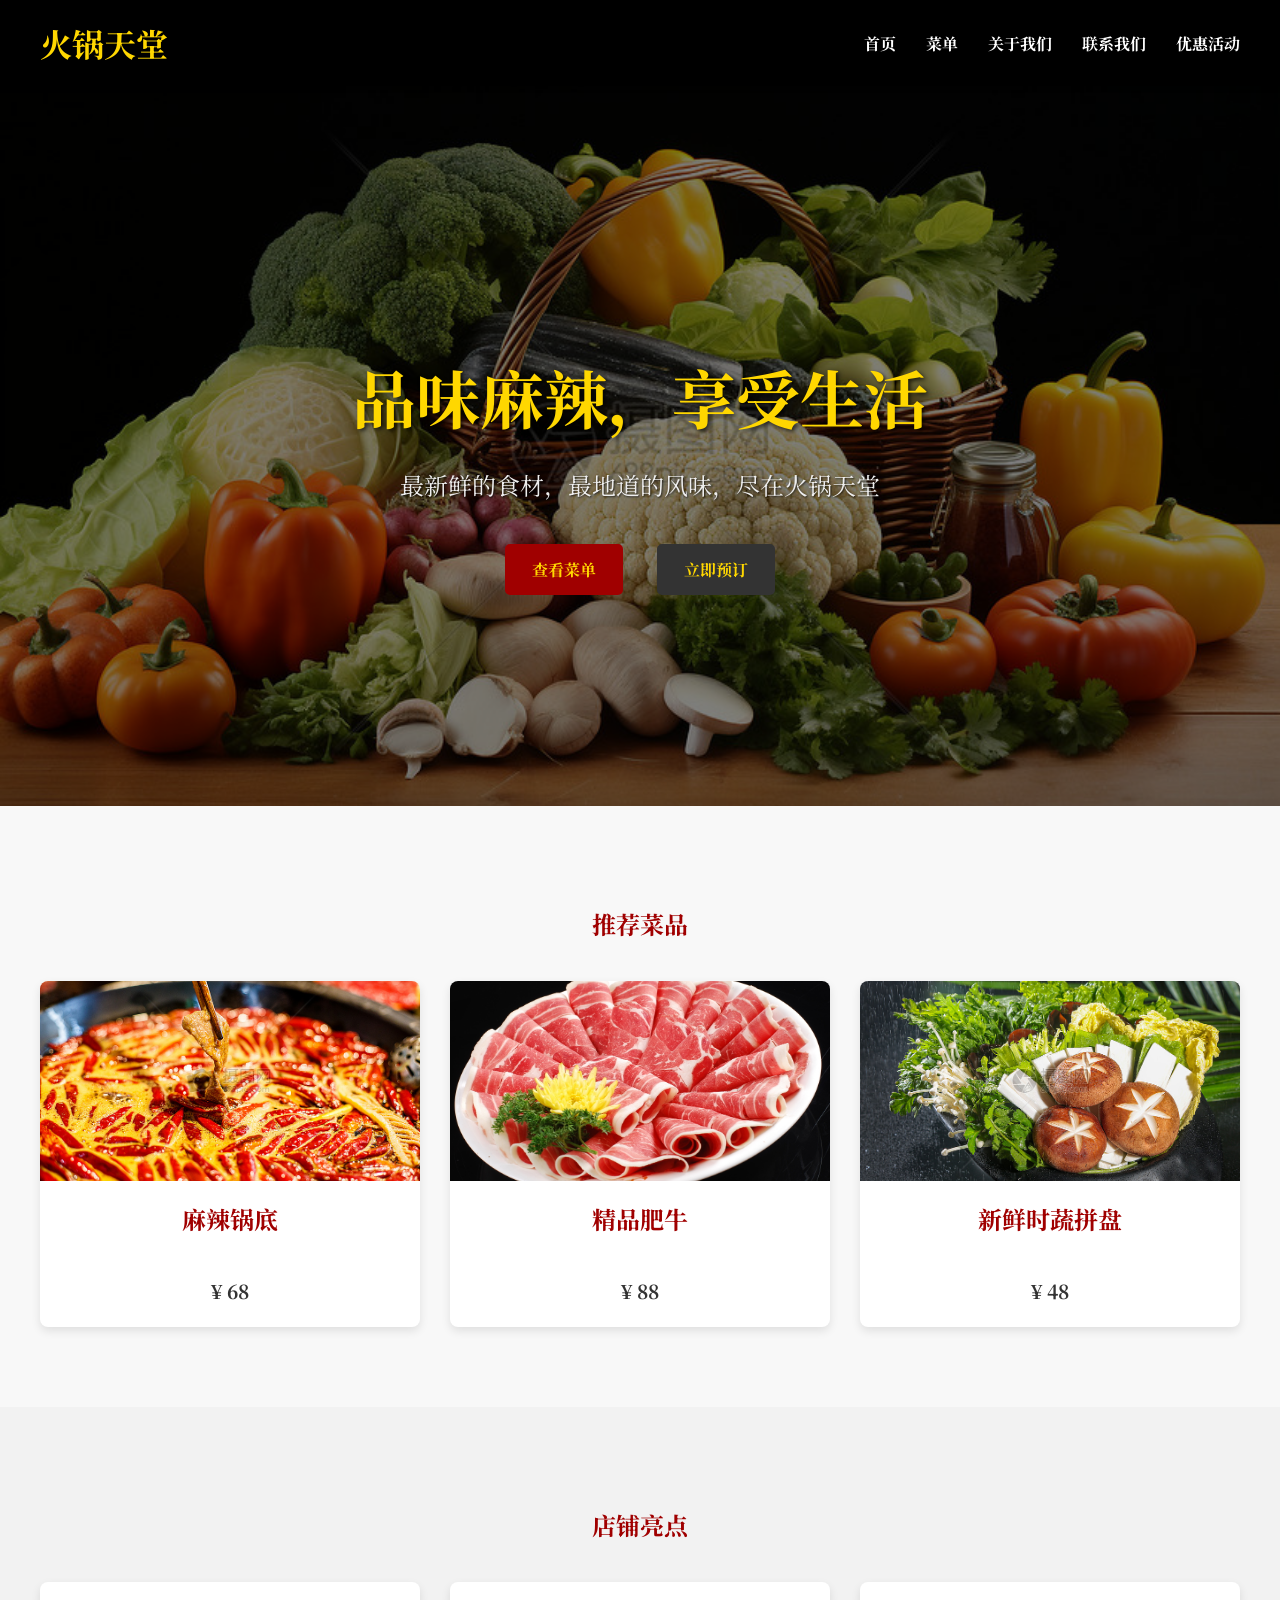
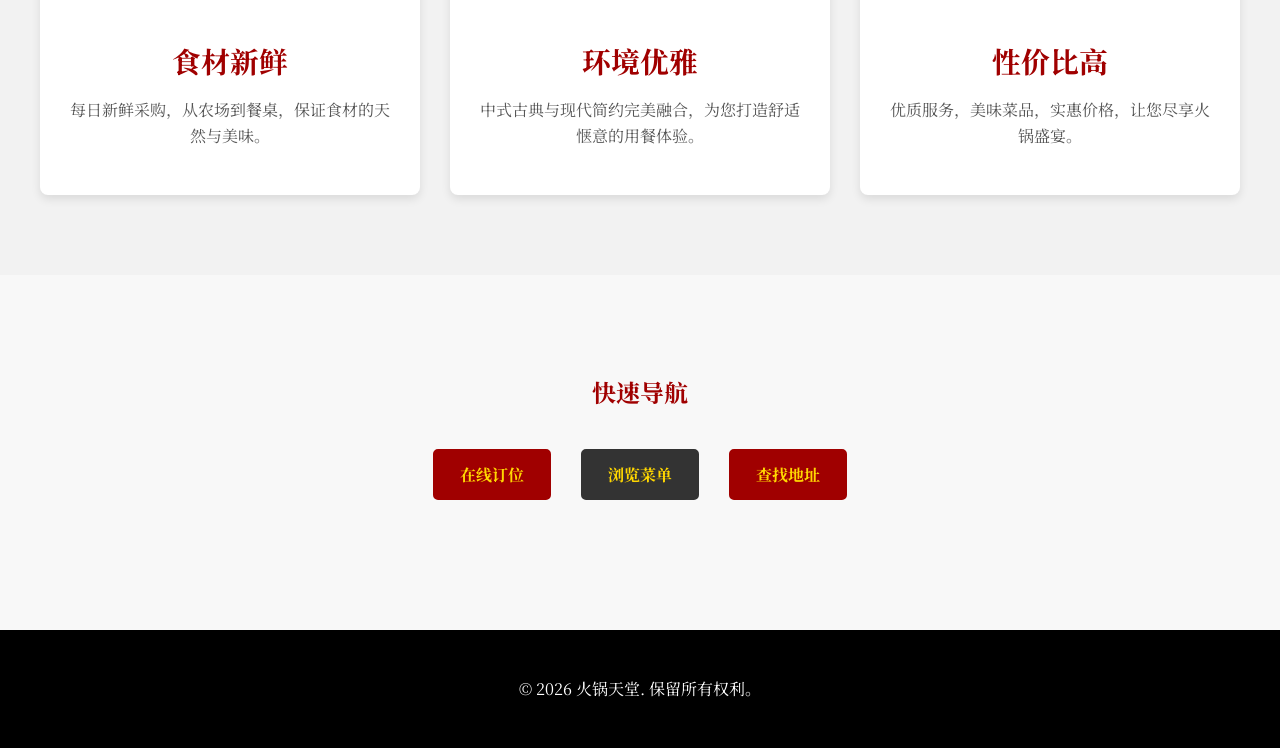
==== index.html @ ffd3ff24 "Initial commit for hotpot webside" ====
<!DOCTYPE html>
<html lang="zh-CN">
<head>
    <meta charset="UTF-8">
    <meta name="viewport" content="width=device-width, initial-scale=1.0">
    <title>火锅店宣传网站 - 首页</title>
    <link rel="stylesheet" href="css/style.css">
    <link href="https://fonts.googleapis.com/css2?family=Noto+Serif+SC:wght@400;700&display=swap" rel="stylesheet">
</head>
<body>
    <header>
        <nav>
            <div class="logo">火锅天堂</div>
            <ul>
                <li><a href="index.html">首页</a></li>
                <li><a href="menu.html">菜单</a></li>
                <li><a href="about.html">关于我们</a></li>
                <li><a href="contact.html">联系我们</a></li>
                <li><a href="promotions.html">优惠活动</a></li>
            </ul>
        </nav>
    </header>

    <main>
        <section id="hero" class="hero-section">
            <div class="hero-content">
                <h1>品味麻辣，享受生活</h1>
                <p>最新鲜的食材，最地道的风味，尽在火锅天堂</p>
                <div class="hero-buttons">
                    <a href="menu.html" class="btn primary-btn">查看菜单</a>
                    <a href="contact.html" class="btn secondary-btn">立即预订</a>
                </div>
            </div>
        </section>

        <section id="recommended-dishes" class="section-padding">
            <h2>推荐菜品</h2>
            <div class="dish-grid">
                <div class="dish-item">
                    <img src="images/mala-hotpot.jpg" alt="麻辣锅底">
                    <h3>麻辣锅底</h3>
                    <p>¥ 68</p>
                </div>
                <div class="dish-item">
                    <img src="images/premium-beef.jpg" alt="精品肥牛">
                    <h3>精品肥牛</h3>
                    <p>¥ 88</p>
                </div>
                <div class="dish-item">
                    <img src="images/fresh-vegetables.jpg" alt="新鲜时蔬拼盘">
                    <h3>新鲜时蔬拼盘</h3>
                    <p>¥ 48</p>
                </div>
            </div>
        </section>

        <section id="store-highlights" class="section-padding bg-light">
            <h2>店铺亮点</h2>
            <div class="highlight-grid">
                <div class="highlight-item">
                    <h3>食材新鲜</h3>
                    <p>每日新鲜采购，从农场到餐桌，保证食材的天然与美味。</p>
                </div>
                <div class="highlight-item">
                    <h3>环境优雅</h3>
                    <p>中式古典与现代简约完美融合，为您打造舒适惬意的用餐体验。</p>
                </div>
                <div class="highlight-item">
                    <h3>性价比高</h3>
                    <p>优质服务，美味菜品，实惠价格，让您尽享火锅盛宴。</p>
                </div>
            </div>
        </section>

        <section id="quick-navigation" class="section-padding">
            <h2>快速导航</h2>
            <div class="navigation-buttons">
                <a href="contact.html#reservation" class="btn primary-btn">在线订位</a>
                <a href="menu.html" class="btn secondary-btn">浏览菜单</a>
                <a href="contact.html#address" class="btn primary-btn">查找地址</a>
            </div>
        </section>
    </main>

    <footer>
        <p>&copy; 2026 火锅天堂. 保留所有权利。</p>
    </footer>

    <script src="js/script.js"></script>
</body>
</html>
---- css/style.css ----
@charset "UTF-8";

/* 通用样式 */
body {
    font-family: 'Noto Serif SC', serif; /* 中式字体 */
    margin: 0;
    padding: 0;
    box-sizing: border-box;
    background-color: #f8f8f8;
    color: #333;
}

.section-padding {
    padding: 80px 0;
}

.bg-light {
    background-color: #f2f2f2;
}

.container {
    max-width: 1200px;
    margin: 0 auto;
    padding: 0 20px;
}

h1, h2, h3, h4, h5, h6 {
    font-family: 'Noto Serif SC', serif;
    color: #A00000; /* 深红色作为标题颜色 */
    text-align: center;
    margin-bottom: 40px;
}

p {
    line-height: 1.6;
}

a {
    text-decoration: none;
    color: inherit;
}

img {
    max-width: 100%;
    height: auto;
    display: block;
}

/* 按钮样式 */
.btn {
    display: inline-block;
    padding: 12px 25px;
    border-radius: 5px;
    font-weight: bold;
    transition: all 0.3s ease;
    text-align: center;
}

.btn.primary-btn {
    background-color: #A00000; /* 主色调红 */
    color: #FFD700; /* 金色文字 */
    border: 2px solid #A00000;
}

.btn.primary-btn:hover {
    background-color: #FFD700; /* 金色背景 */
    color: #A00000; /* 红色文字 */
    border-color: #FFD700;
}

.btn.secondary-btn {
    background-color: #333; /* 黑色背景 */
    color: #FFD700; /* 金色文字 */
    border: 2px solid #333;
}

.btn.secondary-btn:hover {
    background-color: #FFD700; /* 金色背景 */
    color: #333; /* 黑色文字 */
    border-color: #FFD700;
}

/* 头部导航 */
header {
    background-color: #000; /* 黑色背景 */
    padding: 20px 0;
    position: sticky;
    top: 0;
    z-index: 1000;
    box-shadow: 0 2px 5px rgba(0,0,0,0.2);
}

header nav {
    display: flex;
    justify-content: space-between;
    align-items: center;
    max-width: 1200px;
    margin: 0 auto;
    padding: 0 20px;
}

.logo {
    color: #FFD700; /* 金色Logo */
    font-size: 2em;
    font-weight: bold;
}

header nav ul {
    list-style: none;
    margin: 0;
    padding: 0;
    display: flex;
}

header nav ul li {
    margin-left: 30px;
}

header nav ul li a {
    color: #fff; /* 白色文字 */
    font-weight: bold;
    padding: 5px 0;
    position: relative;
    transition: color 0.3s ease;
}

header nav ul li a::after {
    content: '';
    position: absolute;
    left: 0;
    bottom: -5px;
    width: 0;
    height: 2px;
    background-color: #FFD700; /* 金色下划线 */
    transition: width 0.3s ease;
}

header nav ul li a:hover {
    color: #FFD700; /* 悬停金色 */
}

header nav ul li a:hover::after {
    width: 100%;
}

/* Hero Section */
#hero {
    background: url('../images/hero-bg.jpg') no-repeat center center/cover; /* 背景图片 */
    height: 80vh;
    display: flex;
    justify-content: center;
    align-items: center;
    text-align: center;
    color: #fff;
    position: relative;
}

#hero::before {
    content: '';
    position: absolute;
    top: 0;
    left: 0;
    right: 0;
    bottom: 0;
    background-color: rgba(0, 0, 0, 0.5); /* 半透明黑色蒙版 */
}

.hero-content {
    position: relative;
    z-index: 1;
}

#hero h1 {
    font-size: 4em;
    margin-bottom: 20px;
    color: #FFD700; /* 金色Slogan */
    text-shadow: 2px 2px 4px rgba(0, 0, 0, 0.7);
}

#hero p {
    font-size: 1.5em;
    margin-bottom: 40px;
    color: #eee;
    text-shadow: 1px 1px 2px rgba(0, 0, 0, 0.7);
}

.hero-buttons .btn {
    margin: 0 15px;
}

/* 推荐菜品 */
#recommended-dishes h2 {
    color: #A00000;
}

.dish-grid {
    display: grid;
    grid-template-columns: repeat(auto-fit, minmax(280px, 1fr));
    gap: 30px;
    max-width: 1200px;
    margin: 0 auto;
    padding: 0 20px;
}

.dish-item {
    background-color: #fff;
    border-radius: 8px;
    box-shadow: 0 4px 10px rgba(0,0,0,0.1);
    overflow: hidden;
    text-align: center;
    transition: transform 0.3s ease, box-shadow 0.3s ease;
}

.dish-item:hover {
    transform: translateY(-10px) scale(1.03); /* hover放大 */
    box-shadow: 0 8px 20px rgba(0,0,0,0.2);
}

.dish-item img {
    width: 100%;
    height: 200px;
    object-fit: cover;
}

.dish-item h3 {
    margin-top: 20px;
    color: #A00000;
    font-size: 1.5em;
}

.dish-item p {
    color: #333;
    font-size: 1.2em;
    font-weight: bold;
    margin-bottom: 20px;
}

/* 店铺亮点 */
#store-highlights h2 {
    color: #A00000;
}

.highlight-grid {
    display: grid;
    grid-template-columns: repeat(auto-fit, minmax(300px, 1fr));
    gap: 30px;
    max-width: 1200px;
    margin: 0 auto;
    padding: 0 20px;
    text-align: center;
}

.highlight-item {
    background-color: #fff;
    border-radius: 8px;
    padding: 30px;
    box-shadow: 0 4px 10px rgba(0,0,0,0.1);
    transition: transform 0.3s ease, box-shadow 0.3s ease;
}

.highlight-item:hover {
    transform: translateY(-5px);
    box-shadow: 0 6px 15px rgba(0,0,0,0.15);
}

.highlight-item h3 {
    color: #A00000;
    font-size: 1.8em;
    margin-bottom: 15px;
}

.highlight-item p {
    color: #555;
}

/* 快速导航 */
#quick-navigation h2 {
    color: #A00000;
}

.navigation-buttons {
    display: flex;
    justify-content: center;
    gap: 30px;
    flex-wrap: wrap;
}

/* 底部 */
footer {
    background-color: #000; /* 黑色背景 */
    color: #fff;
    text-align: center;
    padding: 30px 0;
    margin-top: 50px;
}

/* 响应式设计 */
@media (max-width: 768px) {
    header nav {
        flex-direction: column;
    }

    header nav ul {
        margin-top: 20px;
    }

    header nav ul li {
        margin: 0 15px;
    }

    #hero h1 {
        font-size: 3em;
    }

    #hero p {
        font-size: 1.2em;
    }

    .hero-buttons .btn {
        margin: 10px 0;
        width: 80%;
    }

    .navigation-buttons {
        flex-direction: column;
        align-items: center;
    }

    .navigation-buttons .btn {
        width: 80%;
        margin-bottom: 20px;
    }
}

@media (max-width: 480px) {
    #hero h1 {
        font-size: 2.5em;
    }

    #hero p {
        font-size: 1em;
    }

    .dish-grid, .highlight-grid {
        grid-template-columns: 1fr;
    }

    .section-padding {
        padding: 50px 0;
    }
}
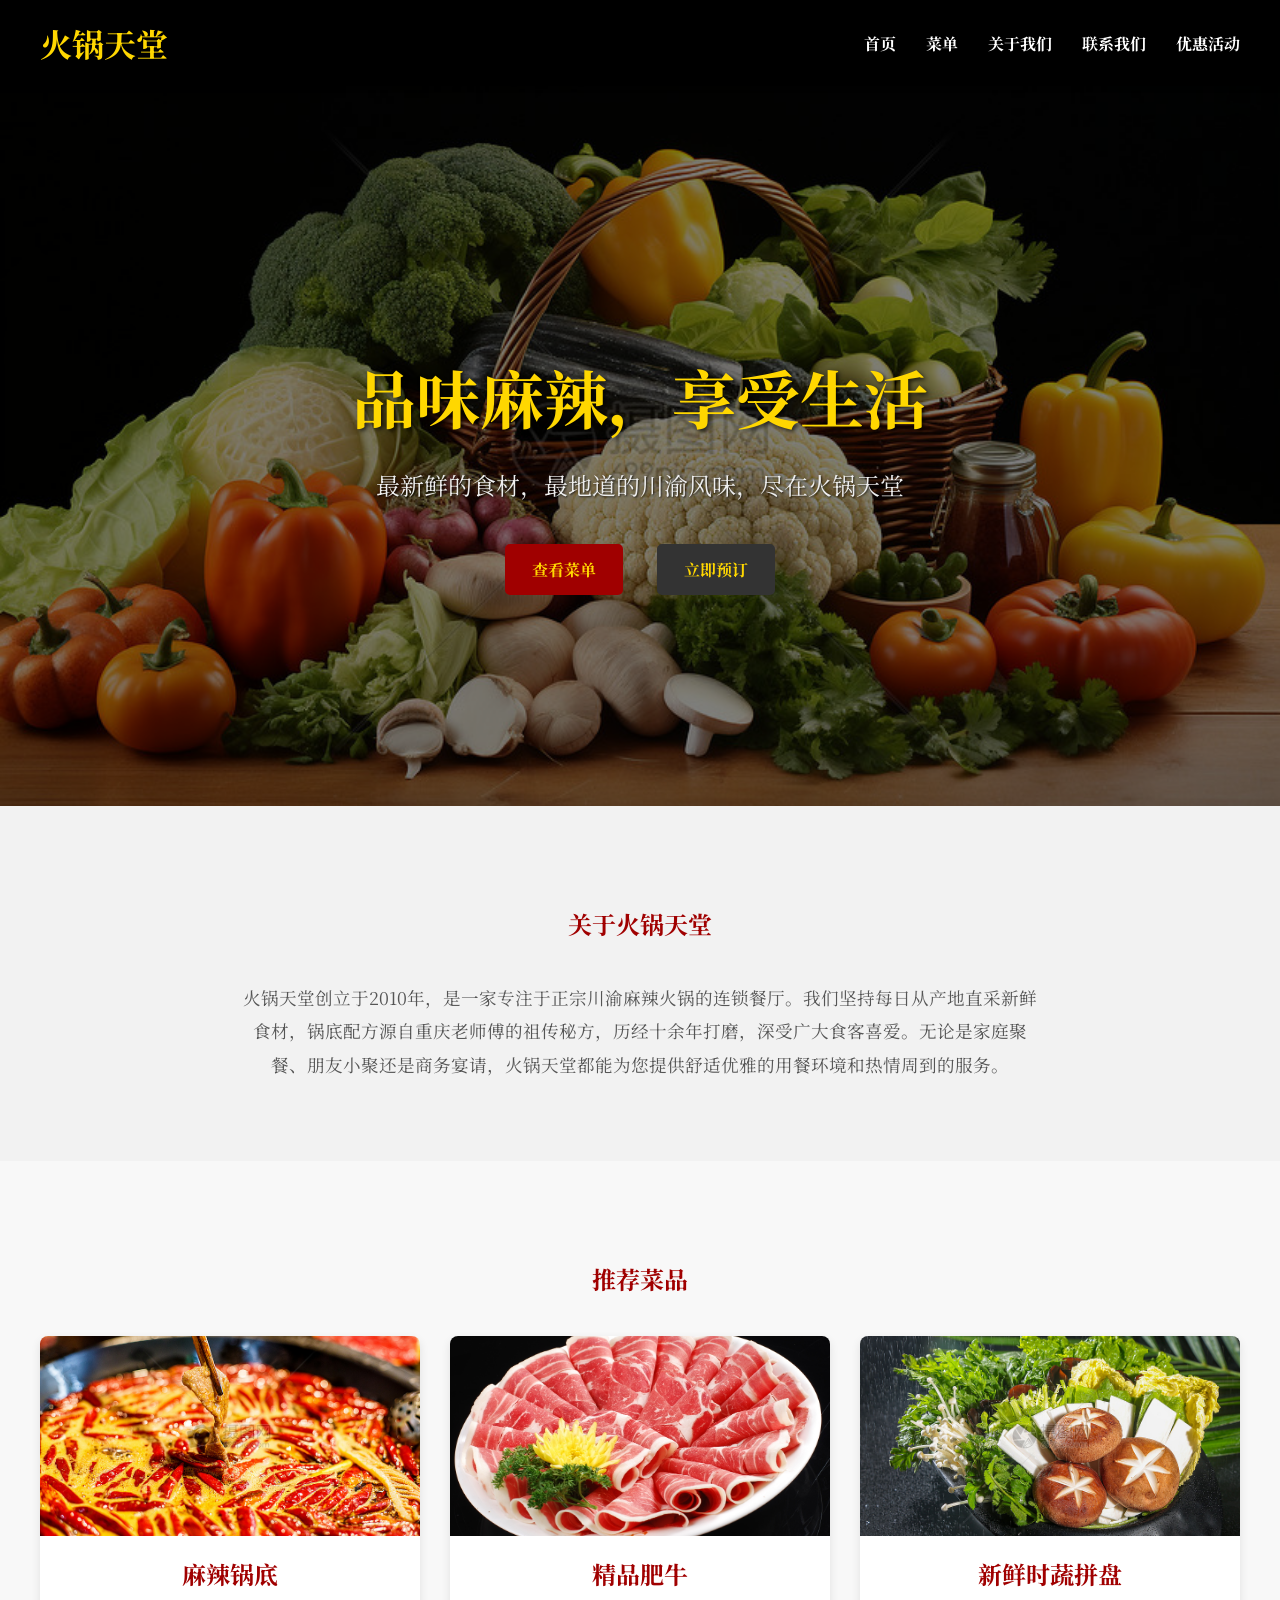
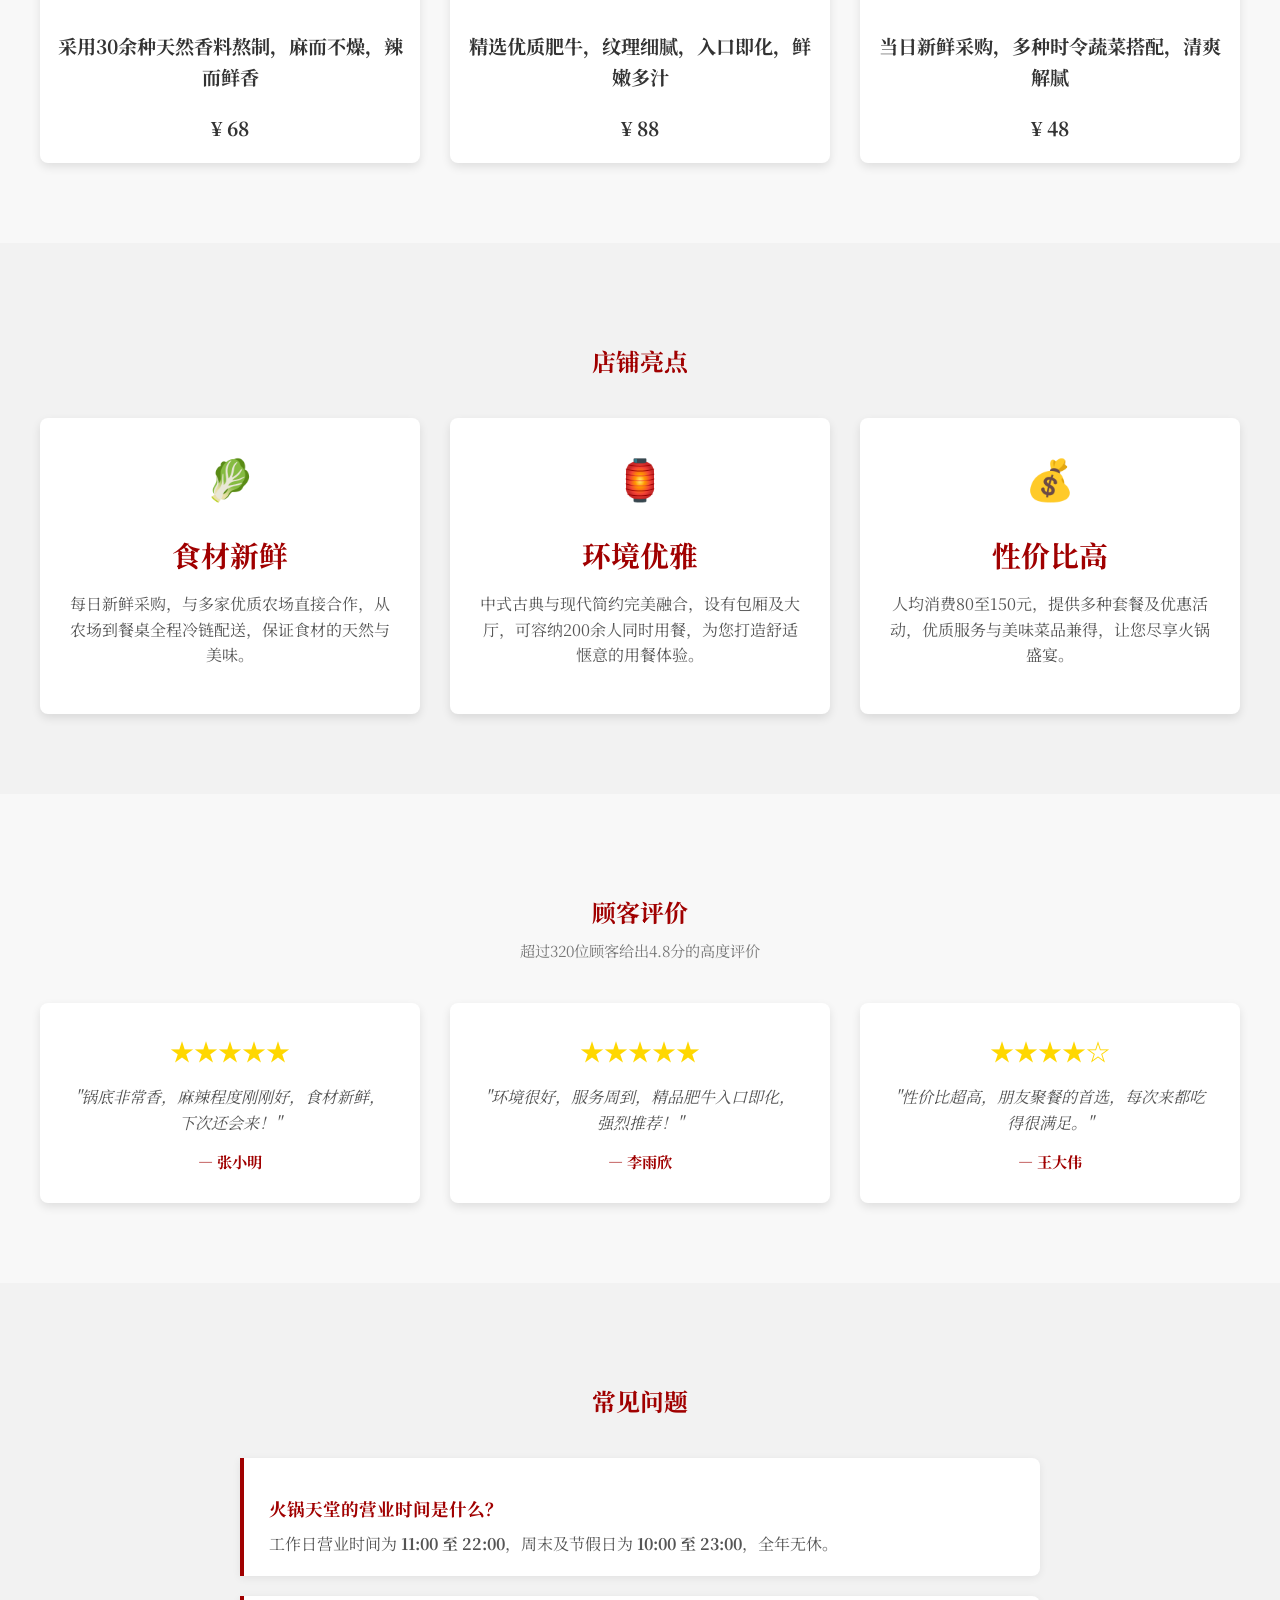
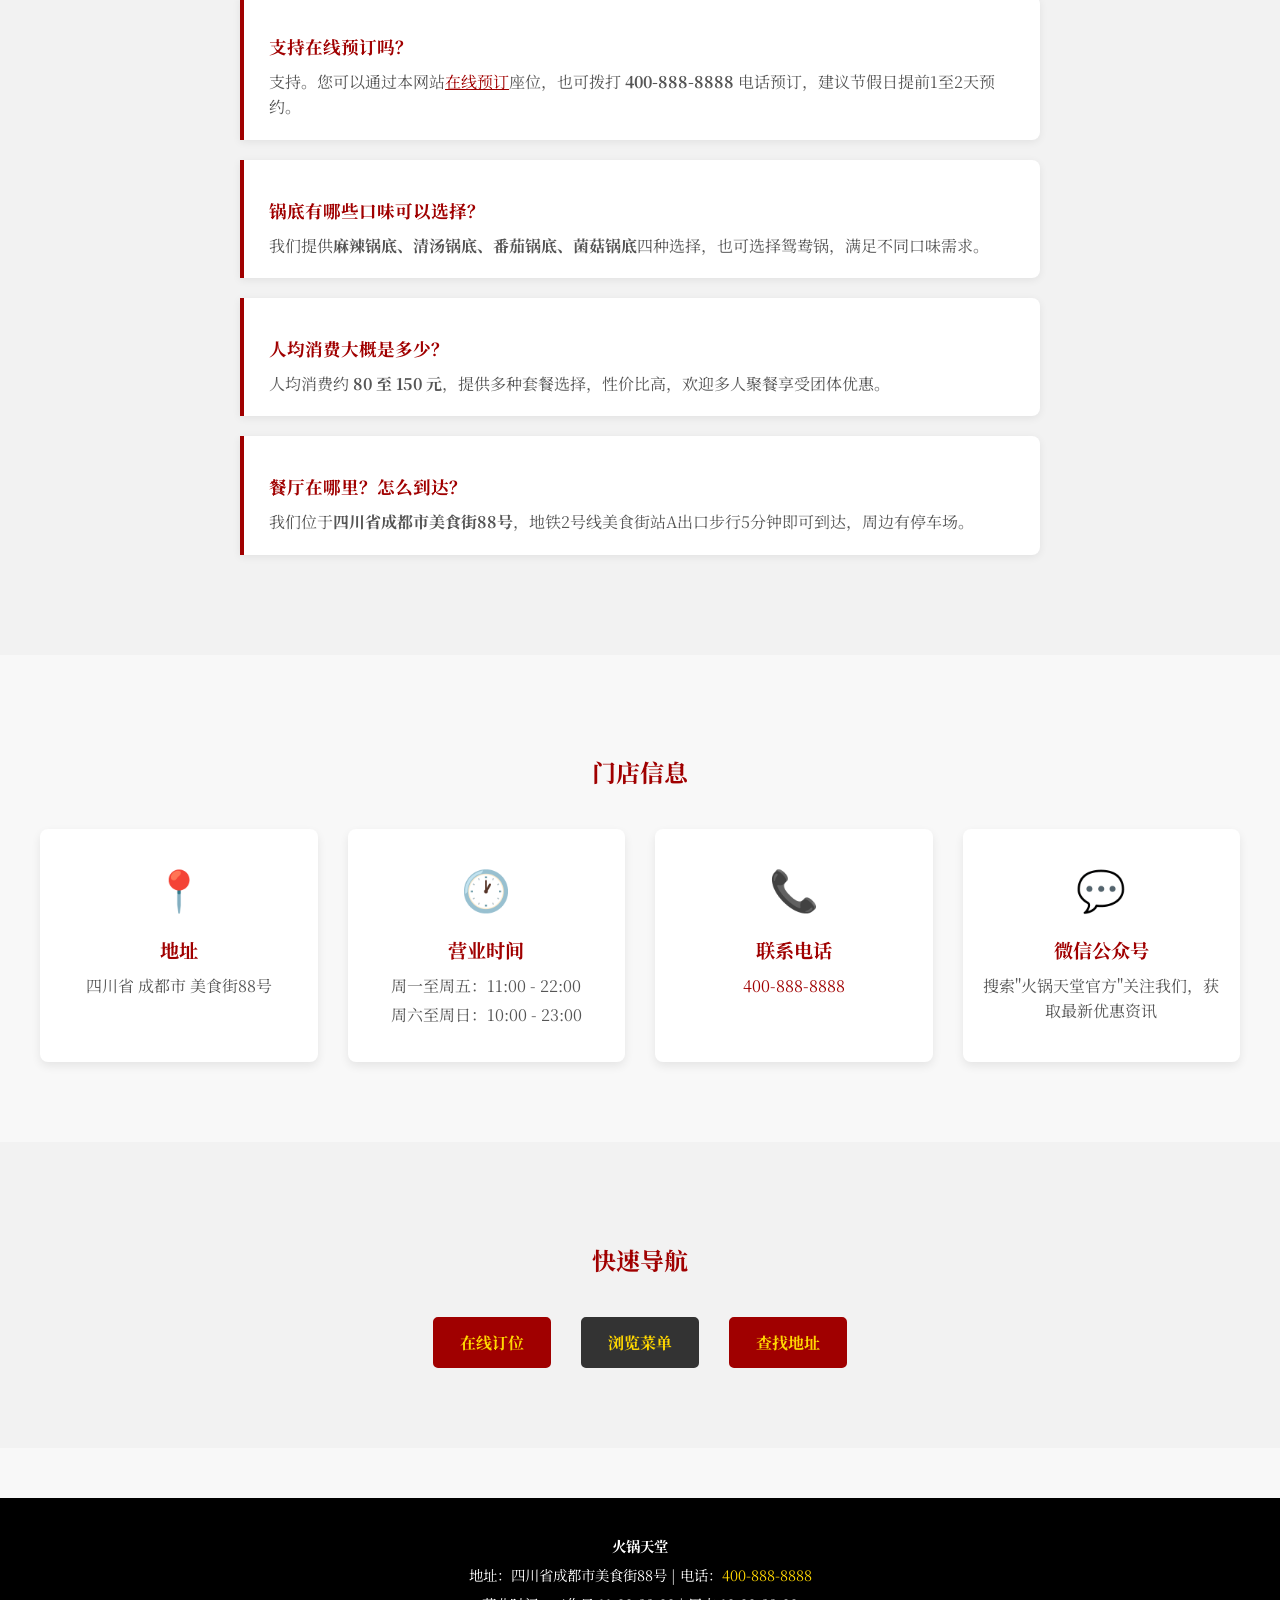
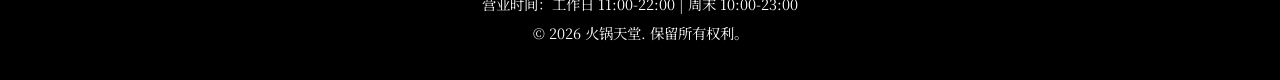
==== commit df22eb9c: "初始化火锅天堂网站" ====
--- a/index.html
+++ b/index.html
@@ -3,13 +3,153 @@
 <head>
     <meta charset="UTF-8">
     <meta name="viewport" content="width=device-width, initial-scale=1.0">
-    <title>火锅店宣传网站 - 首页</title>
+
+    <!-- SEO & GEO Meta -->
+    <title>火锅天堂 | 正宗麻辣火锅 · 新鲜食材 · 在线预订</title>
+    <meta name="description" content="火锅天堂是一家提供正宗麻辣火锅的餐厅，每日新鲜食材，地道川渝风味。提供堂食、在线预订服务，欢迎光临。">
+    <meta name="keywords" content="火锅,麻辣火锅,重庆火锅,川味火锅,火锅天堂,火锅预订,火锅餐厅">
+    <meta name="robots" content="index, follow">
+    <link rel="canonical" href="https://www.huoguotiantang.com/">
+
+    <!-- Open Graph -->
+    <meta property="og:type" content="restaurant">
+    <meta property="og:title" content="火锅天堂 | 正宗麻辣火锅">
+    <meta property="og:description" content="每日新鲜食材，地道川渝风味，环境优雅，性价比高。立即预订，享受火锅盛宴。">
+    <meta property="og:image" content="images/hero-bg.jpg">
+    <meta property="og:url" content="https://www.huoguotiantang.com/">
+    <meta property="og:locale" content="zh_CN">
+
+    <!-- Twitter Card -->
+    <meta name="twitter:card" content="summary_large_image">
+    <meta name="twitter:title" content="火锅天堂 | 正宗麻辣火锅">
+    <meta name="twitter:description" content="每日新鲜食材，地道川渝风味，环境优雅，性价比高。">
+    <meta name="twitter:image" content="images/hero-bg.jpg">
+
+    <!-- Schema.org JSON-LD 结构化数据 -->
+    <script type="application/ld+json">
+    {
+      "@context": "https://schema.org",
+      "@type": "Restaurant",
+      "name": "火锅天堂",
+      "description": "火锅天堂是一家提供正宗麻辣火锅的餐厅，每日新鲜食材，地道川渝风味，环境优雅，性价比高。",
+      "url": "https://www.huoguotiantang.com/",
+      "image": "https://www.huoguotiantang.com/images/hero-bg.jpg",
+      "telephone": "+86-400-888-8888",
+      "priceRange": "¥¥",
+      "servesCuisine": ["川菜", "火锅", "麻辣火锅"],
+      "address": {
+        "@type": "PostalAddress",
+        "streetAddress": "美食街88号",
+        "addressLocality": "成都市",
+        "addressRegion": "四川省",
+        "postalCode": "610000",
+        "addressCountry": "CN"
+      },
+      "geo": {
+        "@type": "GeoCoordinates",
+        "latitude": "30.5728",
+        "longitude": "104.0668"
+      },
+      "openingHoursSpecification": [
+        {
+          "@type": "OpeningHoursSpecification",
+          "dayOfWeek": ["Monday","Tuesday","Wednesday","Thursday","Friday"],
+          "opens": "11:00",
+          "closes": "22:00"
+        },
+        {
+          "@type": "OpeningHoursSpecification",
+          "dayOfWeek": ["Saturday","Sunday"],
+          "opens": "10:00",
+          "closes": "23:00"
+        }
+      ],
+      "menu": "https://www.huoguotiantang.com/menu.html",
+      "acceptsReservations": "True",
+      "aggregateRating": {
+        "@type": "AggregateRating",
+        "ratingValue": "4.8",
+        "reviewCount": "320"
+      },
+      "review": [
+        {
+          "@type": "Review",
+          "author": {"@type": "Person", "name": "张小明"},
+          "reviewRating": {"@type": "Rating", "ratingValue": "5"},
+          "reviewBody": "锅底非常香，麻辣程度刚刚好，食材新鲜，下次还会来！"
+        },
+        {
+          "@type": "Review",
+          "author": {"@type": "Person", "name": "李雨欣"},
+          "reviewRating": {"@type": "Rating", "ratingValue": "5"},
+          "reviewBody": "环境很好，服务周到，精品肥牛入口即化，强烈推荐！"
+        },
+        {
+          "@type": "Review",
+          "author": {"@type": "Person", "name": "王大伟"},
+          "reviewRating": {"@type": "Rating", "ratingValue": "4"},
+          "reviewBody": "性价比超高，朋友聚餐的首选，每次来都吃得很满足。"
+        }
+      ]
+    }
+    </script>
+
+    <!-- FAQ Schema -->
+    <script type="application/ld+json">
+    {
+      "@context": "https://schema.org",
+      "@type": "FAQPage",
+      "mainEntity": [
+        {
+          "@type": "Question",
+          "name": "火锅天堂的营业时间是什么？",
+          "acceptedAnswer": {
+            "@type": "Answer",
+            "text": "工作日营业时间为11:00至22:00，周末及节假日为10:00至23:00。"
+          }
+        },
+        {
+          "@type": "Question",
+          "name": "火锅天堂支持在线预订吗？",
+          "acceptedAnswer": {
+            "@type": "Answer",
+            "text": "支持，您可以通过本网站在线预订座位，也可以拨打电话 400-888-8888 进行预订。"
+          }
+        },
+        {
+          "@type": "Question",
+          "name": "火锅天堂的锅底有哪些选择？",
+          "acceptedAnswer": {
+            "@type": "Answer",
+            "text": "我们提供麻辣锅底、清汤锅底、番茄锅底和菌菇锅底，满足不同口味需求。"
+          }
+        },
+        {
+          "@type": "Question",
+          "name": "火锅天堂的人均消费是多少？",
+          "acceptedAnswer": {
+            "@type": "Answer",
+            "text": "人均消费约80至150元，提供多种套餐选择，性价比高。"
+          }
+        },
+        {
+          "@type": "Question",
+          "name": "火锅天堂在哪里？",
+          "acceptedAnswer": {
+            "@type": "Answer",
+            "text": "我们位于四川省成都市美食街88号，交通便利，欢迎光临。"
+          }
+        }
+      ]
+    }
+    </script>
+
     <link rel="stylesheet" href="css/style.css">
     <link href="https://fonts.googleapis.com/css2?family=Noto+Serif+SC:wght@400;700&display=swap" rel="stylesheet">
 </head>
 <body>
     <header>
-        <nav>
+        <nav aria-label="主导航">
             <div class="logo">火锅天堂</div>
             <ul>
                 <li><a href="index.html">首页</a></li>
@@ -22,14 +162,22 @@
     </header>
 
     <main>
-        <section id="hero" class="hero-section">
+        <section id="hero" class="hero-section" aria-label="欢迎横幅">
             <div class="hero-content">
                 <h1>品味麻辣，享受生活</h1>
-                <p>最新鲜的食材，最地道的风味，尽在火锅天堂</p>
+                <p>最新鲜的食材，最地道的川渝风味，尽在火锅天堂</p>
                 <div class="hero-buttons">
                     <a href="menu.html" class="btn primary-btn">查看菜单</a>
                     <a href="contact.html" class="btn secondary-btn">立即预订</a>
                 </div>
+            </div>
+        </section>
+
+        <!-- 品牌介绍：为 AI 提供足够的语义上下文 -->
+        <section id="about-intro" class="section-padding bg-light">
+            <div class="container">
+                <h2>关于火锅天堂</h2>
+                <p class="intro-text">火锅天堂创立于2010年，是一家专注于正宗川渝麻辣火锅的连锁餐厅。我们坚持每日从产地直采新鲜食材，锅底配方源自重庆老师傅的祖传秘方，历经十余年打磨，深受广大食客喜爱。无论是家庭聚餐、朋友小聚还是商务宴请，火锅天堂都能为您提供舒适优雅的用餐环境和热情周到的服务。</p>
             </div>
         </section>
 
@@ -37,19 +185,22 @@
             <h2>推荐菜品</h2>
             <div class="dish-grid">
                 <div class="dish-item">
-                    <img src="images/mala-hotpot.jpg" alt="麻辣锅底">
+                    <img src="images/mala-hotpot.jpg" alt="麻辣锅底 - 火锅天堂招牌锅底">
                     <h3>麻辣锅底</h3>
-                    <p>¥ 68</p>
+                    <p class="dish-desc">采用30余种天然香料熬制，麻而不燥，辣而鲜香</p>
+                    <p class="dish-price">¥ 68</p>
                 </div>
                 <div class="dish-item">
-                    <img src="images/premium-beef.jpg" alt="精品肥牛">
+                    <img src="images/premium-beef.jpg" alt="精品肥牛 - 每日新鲜直供">
                     <h3>精品肥牛</h3>
-                    <p>¥ 88</p>
+                    <p class="dish-desc">精选优质肥牛，纹理细腻，入口即化，鲜嫩多汁</p>
+                    <p class="dish-price">¥ 88</p>
                 </div>
                 <div class="dish-item">
-                    <img src="images/fresh-vegetables.jpg" alt="新鲜时蔬拼盘">
+                    <img src="images/fresh-vegetables.jpg" alt="新鲜时蔬拼盘 - 当日采购">
                     <h3>新鲜时蔬拼盘</h3>
-                    <p>¥ 48</p>
+                    <p class="dish-desc">当日新鲜采购，多种时令蔬菜搭配，清爽解腻</p>
+                    <p class="dish-price">¥ 48</p>
                 </div>
             </div>
         </section>
@@ -58,21 +209,105 @@
             <h2>店铺亮点</h2>
             <div class="highlight-grid">
                 <div class="highlight-item">
+                    <div class="highlight-icon">🥬</div>
                     <h3>食材新鲜</h3>
-                    <p>每日新鲜采购，从农场到餐桌，保证食材的天然与美味。</p>
+                    <p>每日新鲜采购，与多家优质农场直接合作，从农场到餐桌全程冷链配送，保证食材的天然与美味。</p>
                 </div>
                 <div class="highlight-item">
+                    <div class="highlight-icon">🏮</div>
                     <h3>环境优雅</h3>
-                    <p>中式古典与现代简约完美融合，为您打造舒适惬意的用餐体验。</p>
+                    <p>中式古典与现代简约完美融合，设有包厢及大厅，可容纳200余人同时用餐，为您打造舒适惬意的用餐体验。</p>
                 </div>
                 <div class="highlight-item">
+                    <div class="highlight-icon">💰</div>
                     <h3>性价比高</h3>
-                    <p>优质服务，美味菜品，实惠价格，让您尽享火锅盛宴。</p>
-                </div>
-            </div>
-        </section>
-
-        <section id="quick-navigation" class="section-padding">
+                    <p>人均消费80至150元，提供多种套餐及优惠活动，优质服务与美味菜品兼得，让您尽享火锅盛宴。</p>
+                </div>
+            </div>
+        </section>
+
+        <section id="customer-reviews" class="section-padding">
+            <h2>顾客评价</h2>
+            <p class="section-subtitle">超过320位顾客给出4.8分的高度评价</p>
+            <div class="review-grid">
+                <div class="review-item" itemscope itemtype="https://schema.org/Review">
+                    <div class="review-stars" aria-label="5星评价">★★★★★</div>
+                    <p itemprop="reviewBody">"锅底非常香，麻辣程度刚刚好，食材新鲜，下次还会来！"</p>
+                    <span class="reviewer" itemprop="author">— 张小明</span>
+                </div>
+                <div class="review-item" itemscope itemtype="https://schema.org/Review">
+                    <div class="review-stars" aria-label="5星评价">★★★★★</div>
+                    <p itemprop="reviewBody">"环境很好，服务周到，精品肥牛入口即化，强烈推荐！"</p>
+                    <span class="reviewer" itemprop="author">— 李雨欣</span>
+                </div>
+                <div class="review-item" itemscope itemtype="https://schema.org/Review">
+                    <div class="review-stars" aria-label="4星评价">★★★★☆</div>
+                    <p itemprop="reviewBody">"性价比超高，朋友聚餐的首选，每次来都吃得很满足。"</p>
+                    <span class="reviewer" itemprop="author">— 王大伟</span>
+                </div>
+            </div>
+        </section>
+
+        <!-- FAQ 区块：GEO 核心内容 -->
+        <section id="faq" class="section-padding bg-light">
+            <h2>常见问题</h2>
+            <div class="faq-list">
+                <div class="faq-item">
+                    <h3>火锅天堂的营业时间是什么？</h3>
+                    <p>工作日营业时间为 <strong>11:00 至 22:00</strong>，周末及节假日为 <strong>10:00 至 23:00</strong>，全年无休。</p>
+                </div>
+                <div class="faq-item">
+                    <h3>支持在线预订吗？</h3>
+                    <p>支持。您可以通过本网站<a href="contact.html#reservation">在线预订</a>座位，也可拨打 <strong>400-888-8888</strong> 电话预订，建议节假日提前1至2天预约。</p>
+                </div>
+                <div class="faq-item">
+                    <h3>锅底有哪些口味可以选择？</h3>
+                    <p>我们提供<strong>麻辣锅底、清汤锅底、番茄锅底、菌菇锅底</strong>四种选择，也可选择鸳鸯锅，满足不同口味需求。</p>
+                </div>
+                <div class="faq-item">
+                    <h3>人均消费大概是多少？</h3>
+                    <p>人均消费约 <strong>80 至 150 元</strong>，提供多种套餐选择，性价比高，欢迎多人聚餐享受团体优惠。</p>
+                </div>
+                <div class="faq-item">
+                    <h3>餐厅在哪里？怎么到达？</h3>
+                    <p>我们位于<strong>四川省成都市美食街88号</strong>，地铁2号线美食街站A出口步行5分钟即可到达，周边有停车场。</p>
+                </div>
+            </div>
+        </section>
+
+        <!-- 本地信息区块 -->
+        <section id="store-info" class="section-padding">
+            <h2>门店信息</h2>
+            <div class="info-grid" itemscope itemtype="https://schema.org/Restaurant">
+                <div class="info-item">
+                    <div class="info-icon">📍</div>
+                    <h3>地址</h3>
+                    <p itemprop="address" itemscope itemtype="https://schema.org/PostalAddress">
+                        <span itemprop="addressRegion">四川省</span>
+                        <span itemprop="addressLocality">成都市</span>
+                        <span itemprop="streetAddress">美食街88号</span>
+                    </p>
+                </div>
+                <div class="info-item">
+                    <div class="info-icon">🕐</div>
+                    <h3>营业时间</h3>
+                    <p>周一至周五：11:00 - 22:00</p>
+                    <p>周六至周日：10:00 - 23:00</p>
+                </div>
+                <div class="info-item">
+                    <div class="info-icon">📞</div>
+                    <h3>联系电话</h3>
+                    <p itemprop="telephone"><a href="tel:+864008888888">400-888-8888</a></p>
+                </div>
+                <div class="info-item">
+                    <div class="info-icon">💬</div>
+                    <h3>微信公众号</h3>
+                    <p>搜索"火锅天堂官方"关注我们，获取最新优惠资讯</p>
+                </div>
+            </div>
+        </section>
+
+        <section id="quick-navigation" class="section-padding bg-light">
             <h2>快速导航</h2>
             <div class="navigation-buttons">
                 <a href="contact.html#reservation" class="btn primary-btn">在线订位</a>
@@ -82,10 +317,15 @@
         </section>
     </main>
 
-    <footer>
-        <p>&copy; 2026 火锅天堂. 保留所有权利。</p>
+    <footer itemscope itemtype="https://schema.org/Restaurant">
+        <div class="footer-content">
+            <p itemprop="name"><strong>火锅天堂</strong></p>
+            <p>地址：<span itemprop="address">四川省成都市美食街88号</span> | 电话：<a href="tel:+864008888888" itemprop="telephone">400-888-8888</a></p>
+            <p>营业时间：工作日 11:00-22:00 | 周末 10:00-23:00</p>
+            <p>&copy; 2026 火锅天堂. 保留所有权利。</p>
+        </div>
     </footer>
 
     <script src="js/script.js"></script>
 </body>
-</html>+</html>
--- a/css/style.css
+++ b/css/style.css
@@ -273,6 +273,52 @@
     color: #555;
 }
 
+/* 顾客评价 */
+#customer-reviews h2 {
+    color: #A00000;
+}
+
+.review-grid {
+    display: grid;
+    grid-template-columns: repeat(auto-fit, minmax(280px, 1fr));
+    gap: 30px;
+    max-width: 1200px;
+    margin: 0 auto;
+    padding: 0 20px;
+}
+
+.review-item {
+    background-color: #fff;
+    border-radius: 8px;
+    padding: 30px;
+    box-shadow: 0 4px 10px rgba(0,0,0,0.1);
+    text-align: center;
+    transition: transform 0.3s ease, box-shadow 0.3s ease;
+}
+
+.review-item:hover {
+    transform: translateY(-5px);
+    box-shadow: 0 6px 15px rgba(0,0,0,0.15);
+}
+
+.review-stars {
+    color: #FFD700;
+    font-size: 1.5em;
+    margin-bottom: 15px;
+}
+
+.review-item p {
+    color: #555;
+    font-style: italic;
+    margin-bottom: 15px;
+}
+
+.reviewer {
+    color: #A00000;
+    font-weight: bold;
+    font-size: 0.95em;
+}
+
 /* 快速导航 */
 #quick-navigation h2 {
     color: #A00000;
@@ -349,3 +395,155 @@
         padding: 50px 0;
     }
 }
+
+/* 品牌介绍 */
+#about-intro .intro-text {
+    max-width: 800px;
+    margin: 0 auto;
+    text-align: center;
+    font-size: 1.1em;
+    color: #555;
+    line-height: 1.9;
+}
+
+/* 菜品描述 */
+.dish-desc {
+    color: #777;
+    font-size: 0.9em;
+    padding: 0 15px;
+    margin-bottom: 5px;
+}
+
+.dish-price {
+    color: #A00000;
+    font-size: 1.2em;
+    font-weight: bold;
+    margin-bottom: 20px;
+}
+
+/* 亮点图标 */
+.highlight-icon {
+    font-size: 2.5em;
+    margin-bottom: 15px;
+}
+
+/* 评价副标题 */
+.section-subtitle {
+    text-align: center;
+    color: #777;
+    margin-top: -30px;
+    margin-bottom: 40px;
+    font-size: 0.95em;
+}
+
+/* FAQ 区块 */
+#faq h2 {
+    color: #A00000;
+}
+
+.faq-list {
+    max-width: 800px;
+    margin: 0 auto;
+    padding: 0 20px;
+}
+
+.faq-item {
+    background-color: #fff;
+    border-left: 4px solid #A00000;
+    border-radius: 0 8px 8px 0;
+    padding: 20px 25px;
+    margin-bottom: 20px;
+    box-shadow: 0 2px 8px rgba(0,0,0,0.07);
+}
+
+.faq-item h3 {
+    text-align: left;
+    color: #A00000;
+    font-size: 1.1em;
+    margin-bottom: 10px;
+}
+
+.faq-item p {
+    color: #555;
+    margin: 0;
+}
+
+.faq-item a {
+    color: #A00000;
+    text-decoration: underline;
+}
+
+/* 门店信息 */
+#store-info h2 {
+    color: #A00000;
+}
+
+.info-grid {
+    display: grid;
+    grid-template-columns: repeat(auto-fit, minmax(220px, 1fr));
+    gap: 30px;
+    max-width: 1200px;
+    margin: 0 auto;
+    padding: 0 20px;
+    text-align: center;
+}
+
+.info-item {
+    background-color: #fff;
+    border-radius: 8px;
+    padding: 30px 20px;
+    box-shadow: 0 4px 10px rgba(0,0,0,0.08);
+}
+
+.info-icon {
+    font-size: 2.5em;
+    margin-bottom: 12px;
+}
+
+.info-item h3 {
+    color: #A00000;
+    font-size: 1.2em;
+    margin-bottom: 10px;
+}
+
+.info-item p {
+    color: #555;
+    margin: 4px 0;
+}
+
+.info-item a {
+    color: #A00000;
+}
+
+/* Footer 增强 */
+.footer-content {
+    max-width: 1200px;
+    margin: 0 auto;
+    padding: 0 20px;
+}
+
+footer p {
+    margin: 6px 0;
+    font-size: 0.9em;
+}
+
+footer a {
+    color: #FFD700;
+}
+
+/* 响应式补充 */
+@media (max-width: 768px) {
+    .info-grid {
+        grid-template-columns: 1fr 1fr;
+    }
+
+    .faq-item h3 {
+        font-size: 1em;
+    }
+}
+
+@media (max-width: 480px) {
+    .info-grid {
+        grid-template-columns: 1fr;
+    }
+}
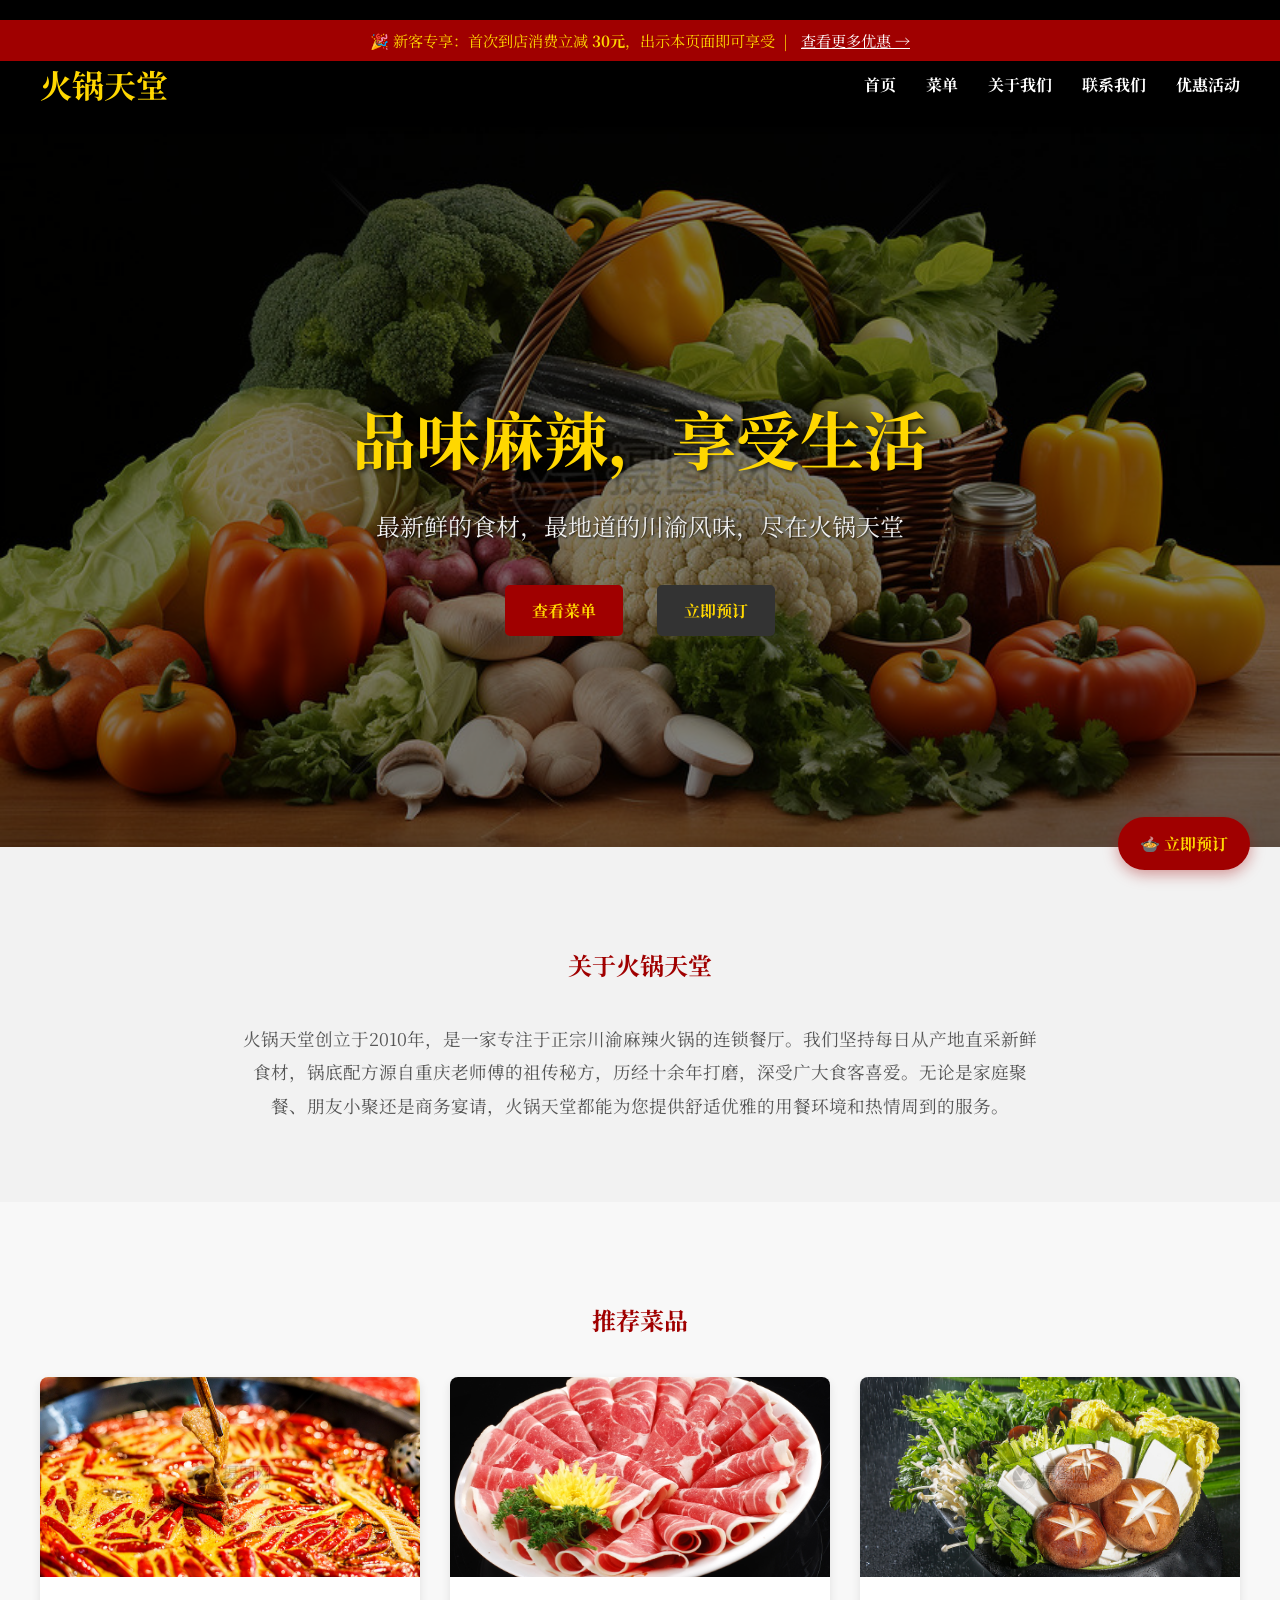
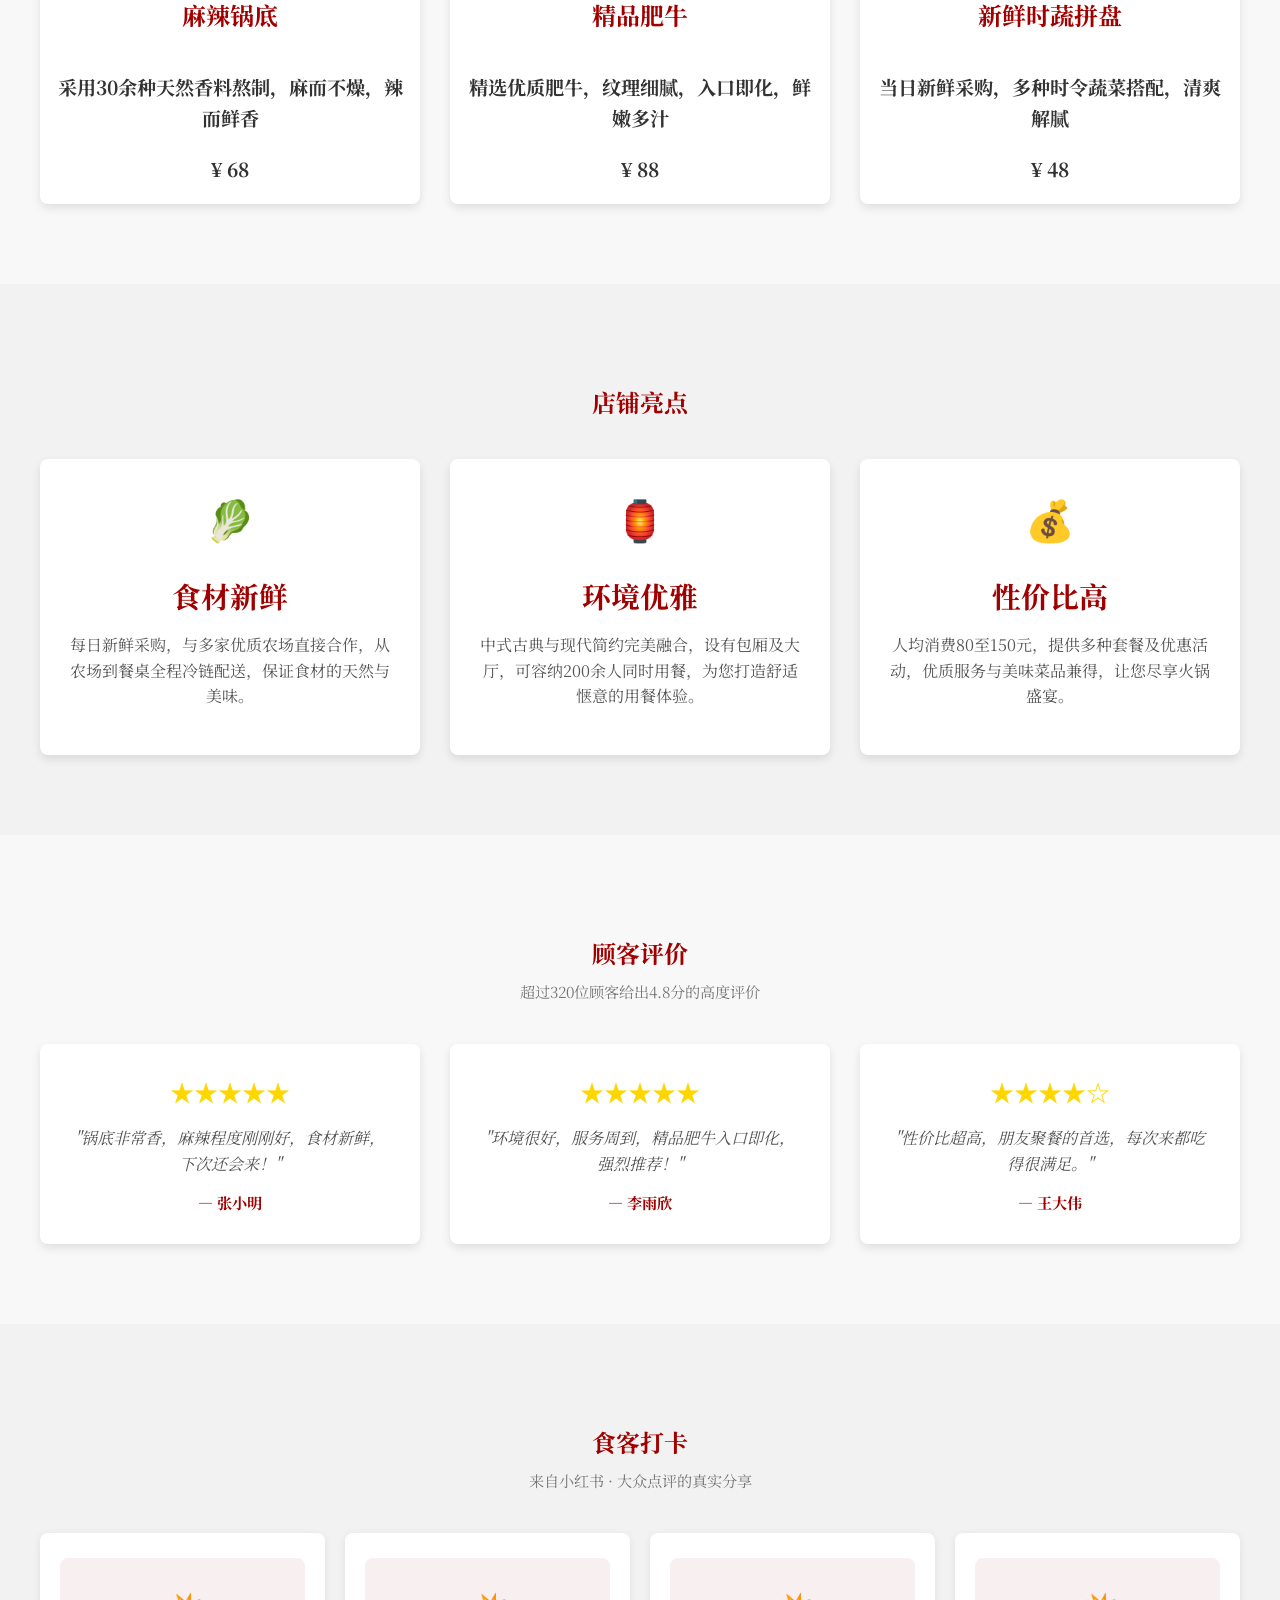
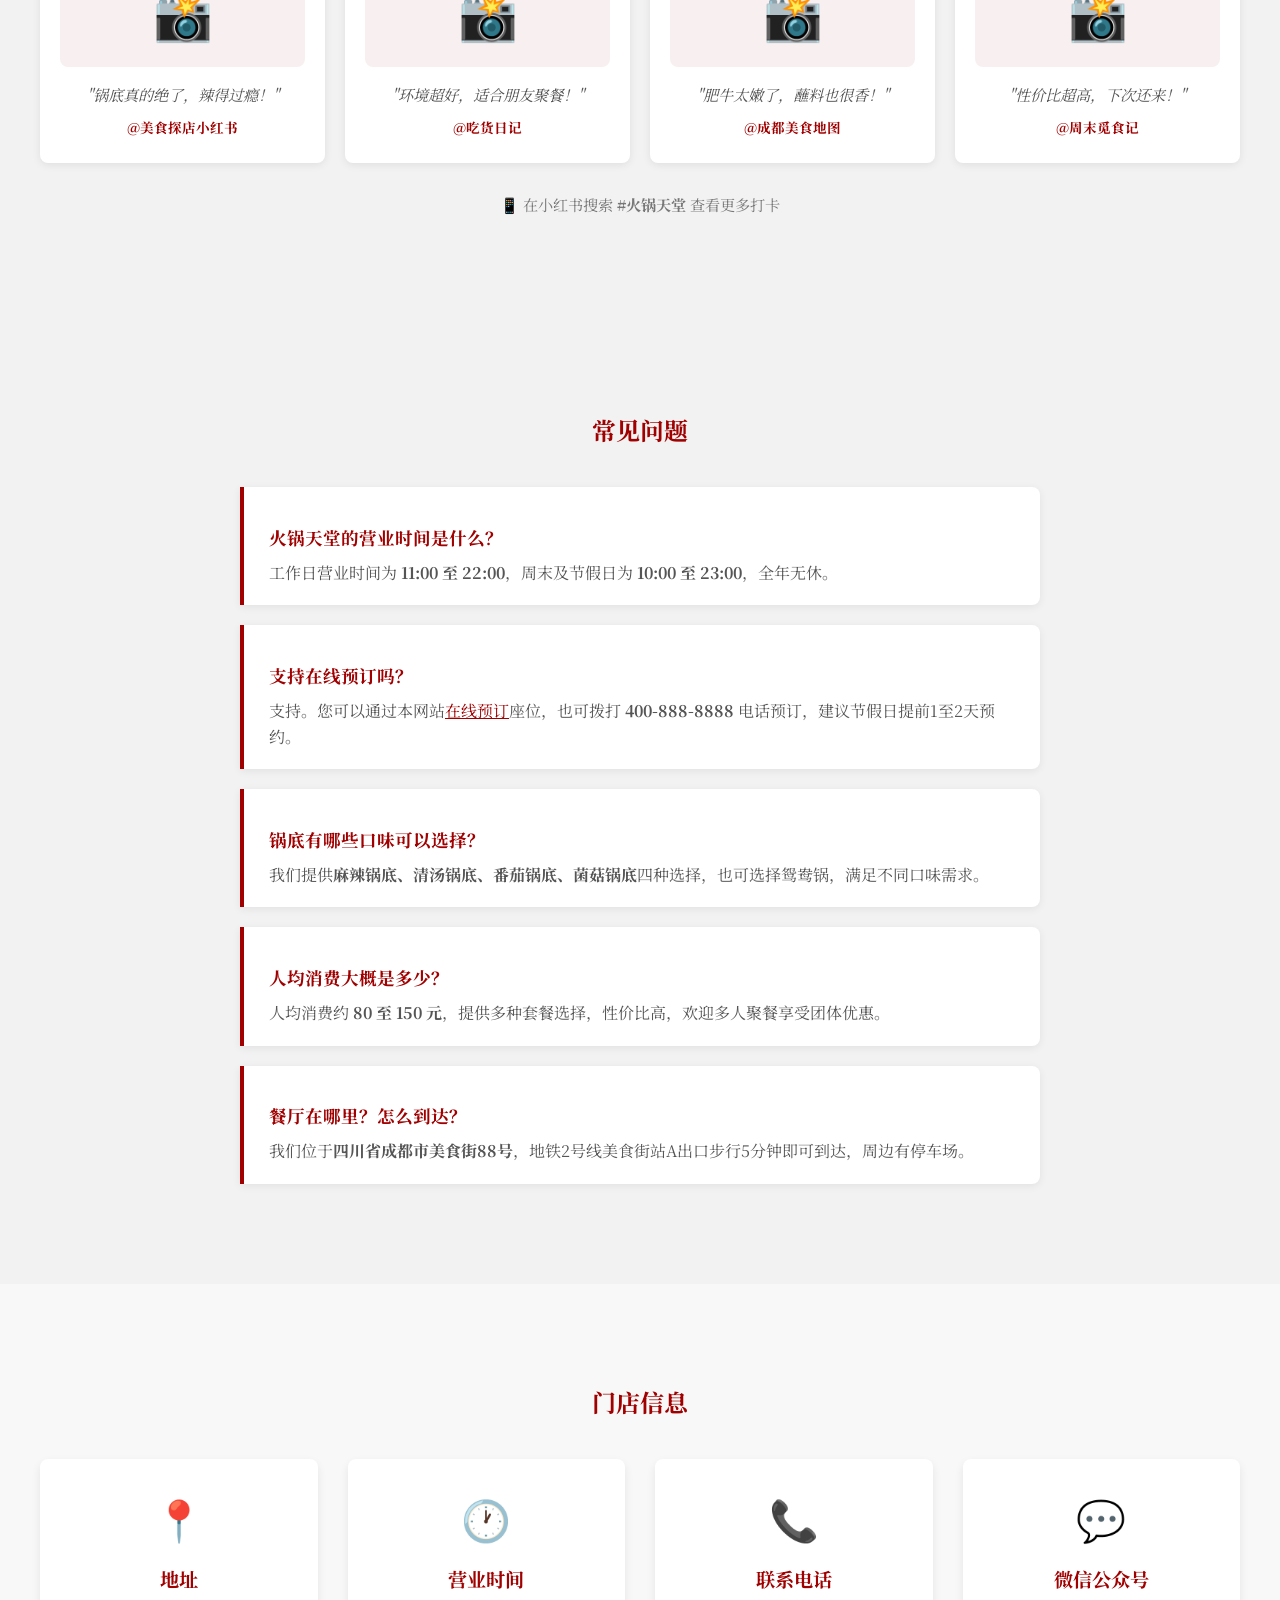
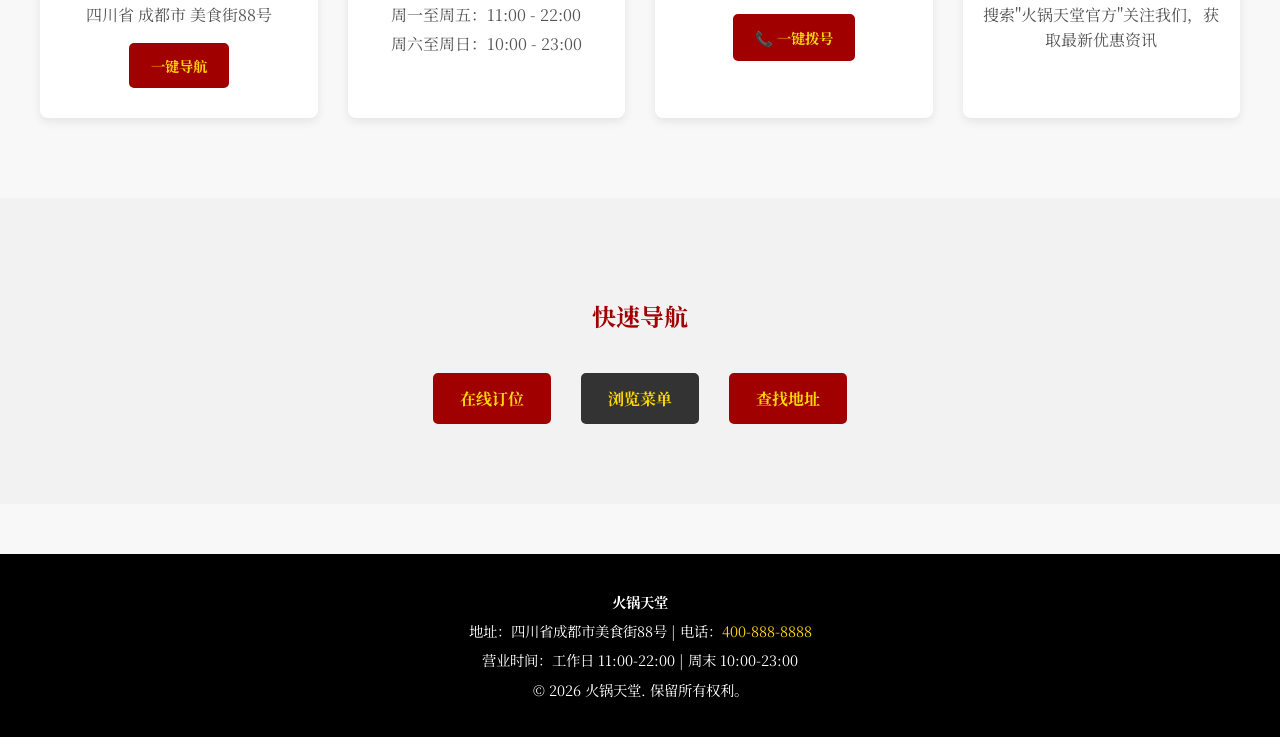
==== commit 77445fda: "完善网站：菜单页、优惠页、悬浮按钮、社交证明" ====
--- a/index.html
+++ b/index.html
@@ -149,6 +149,11 @@
 </head>
 <body>
     <header>
+        <!-- 限时优惠横幅 -->
+        <div class="promo-banner">
+            🎉 新客专享：首次到店消费立减 <strong>30元</strong>，出示本页面即可享受 &nbsp;|&nbsp;
+            <a href="promotions.html">查看更多优惠 →</a>
+        </div>
         <nav aria-label="主导航">
             <div class="logo">火锅天堂</div>
             <ul>
@@ -248,8 +253,36 @@
             </div>
         </section>
 
-        <!-- FAQ 区块：GEO 核心内容 -->
-        <section id="faq" class="section-padding bg-light">
+        <!-- 社交证明 -->
+        <section id="social-proof" class="section-padding bg-light">
+            <h2>食客打卡</h2>
+            <p class="section-subtitle">来自小红书 · 大众点评的真实分享</p>
+            <div class="social-grid">
+                <div class="social-item">
+                    <div class="social-placeholder">📸</div>
+                    <p>"锅底真的绝了，辣得过瘾！"</p>
+                    <span>@美食探店小红书</span>
+                </div>
+                <div class="social-item">
+                    <div class="social-placeholder">📸</div>
+                    <p>"环境超好，适合朋友聚餐！"</p>
+                    <span>@吃货日记</span>
+                </div>
+                <div class="social-item">
+                    <div class="social-placeholder">📸</div>
+                    <p>"肥牛太嫩了，蘸料也很香！"</p>
+                    <span>@成都美食地图</span>
+                </div>
+                <div class="social-item">
+                    <div class="social-placeholder">📸</div>
+                    <p>"性价比超高，下次还来！"</p>
+                    <span>@周末觅食记</span>
+                </div>
+            </div>
+            <p class="social-tip">📱 在小红书搜索 <strong>#火锅天堂</strong> 查看更多打卡</p>
+        </section>
+
+        <!-- FAQ 区块：GEO 核心内容 -->        <section id="faq" class="section-padding bg-light">
             <h2>常见问题</h2>
             <div class="faq-list">
                 <div class="faq-item">
@@ -287,6 +320,7 @@
                         <span itemprop="addressLocality">成都市</span>
                         <span itemprop="streetAddress">美食街88号</span>
                     </p>
+                    <a href="https://maps.google.com/?q=成都市美食街88号" target="_blank" rel="noopener" class="btn primary-btn map-btn">一键导航</a>
                 </div>
                 <div class="info-item">
                     <div class="info-icon">🕐</div>
@@ -297,7 +331,7 @@
                 <div class="info-item">
                     <div class="info-icon">📞</div>
                     <h3>联系电话</h3>
-                    <p itemprop="telephone"><a href="tel:+864008888888">400-888-8888</a></p>
+                    <p itemprop="telephone"><a href="tel:+864008888888" class="btn primary-btn call-btn">📞 一键拨号</a></p>
                 </div>
                 <div class="info-item">
                     <div class="info-icon">💬</div>
@@ -326,6 +360,11 @@
         </div>
     </footer>
 
+    <!-- 悬浮预订按钮 -->
+    <a href="contact.html#reservation" class="float-btn" aria-label="立即预订">
+        🍲 立即预订
+    </a>
+
     <script src="js/script.js"></script>
 </body>
 </html>
--- a/css/style.css
+++ b/css/style.css
@@ -547,3 +547,287 @@
         grid-template-columns: 1fr;
     }
 }
+
+/* 限时优惠横幅 */
+.promo-banner {
+    background-color: #A00000;
+    color: #FFD700;
+    text-align: center;
+    padding: 10px 20px;
+    font-size: 0.95em;
+}
+
+.promo-banner a {
+    color: #fff;
+    text-decoration: underline;
+    margin-left: 5px;
+}
+
+/* 悬浮预订按钮 */
+.float-btn {
+    position: fixed;
+    bottom: 30px;
+    right: 30px;
+    background-color: #A00000;
+    color: #FFD700;
+    padding: 15px 22px;
+    border-radius: 50px;
+    font-weight: bold;
+    font-size: 1em;
+    box-shadow: 0 4px 15px rgba(160,0,0,0.4);
+    z-index: 9999;
+    transition: all 0.3s ease;
+    text-decoration: none;
+}
+
+.float-btn:hover {
+    background-color: #FFD700;
+    color: #A00000;
+    transform: translateY(-3px);
+    box-shadow: 0 6px 20px rgba(160,0,0,0.5);
+}
+
+/* 一键导航 / 一键拨号按钮 */
+.map-btn, .call-btn {
+    display: inline-block;
+    margin-top: 12px;
+    padding: 10px 20px;
+    font-size: 0.9em;
+}
+
+/* 社交证明 */
+#social-proof h2 {
+    color: #A00000;
+}
+
+.social-grid {
+    display: grid;
+    grid-template-columns: repeat(auto-fit, minmax(220px, 1fr));
+    gap: 20px;
+    max-width: 1200px;
+    margin: 0 auto;
+    padding: 0 20px;
+}
+
+.social-item {
+    background-color: #fff;
+    border-radius: 8px;
+    padding: 25px 20px;
+    text-align: center;
+    box-shadow: 0 2px 8px rgba(0,0,0,0.08);
+    transition: transform 0.3s ease;
+}
+
+.social-item:hover {
+    transform: translateY(-4px);
+}
+
+.social-placeholder {
+    font-size: 3em;
+    margin-bottom: 12px;
+    background-color: #f8f0f0;
+    border-radius: 8px;
+    padding: 20px;
+}
+
+.social-item p {
+    color: #555;
+    font-style: italic;
+    font-size: 0.95em;
+    margin-bottom: 8px;
+}
+
+.social-item span {
+    color: #A00000;
+    font-size: 0.85em;
+    font-weight: bold;
+}
+
+.social-tip {
+    text-align: center;
+    margin-top: 30px;
+    color: #777;
+    font-size: 0.95em;
+}
+
+@media (max-width: 480px) {
+    .float-btn {
+        bottom: 20px;
+        right: 20px;
+        padding: 12px 18px;
+        font-size: 0.9em;
+    }
+}
+
+/* 页面 Hero（内页用） */
+.page-hero {
+    background-color: #A00000;
+    padding: 60px 20px;
+    text-align: center;
+}
+
+.page-hero h1 {
+    color: #FFD700;
+    font-size: 2.5em;
+    margin-bottom: 10px;
+}
+
+.page-hero p {
+    color: #eee;
+    font-size: 1.1em;
+    margin: 0;
+}
+
+/* 菜单页 */
+.menu-section h2 {
+    color: #A00000;
+    font-size: 1.8em;
+    margin-bottom: 30px;
+}
+
+.menu-grid {
+    display: flex;
+    flex-direction: column;
+    gap: 0;
+}
+
+.menu-item {
+    display: flex;
+    justify-content: space-between;
+    align-items: flex-start;
+    padding: 20px 0;
+    border-bottom: 1px solid #eee;
+}
+
+.menu-item:last-child {
+    border-bottom: none;
+}
+
+.menu-item-info {
+    flex: 1;
+    padding-right: 20px;
+}
+
+.menu-item-info h3 {
+    text-align: left;
+    color: #333;
+    font-size: 1.1em;
+    margin-bottom: 6px;
+}
+
+.menu-item-info p {
+    color: #777;
+    font-size: 0.9em;
+    margin: 0 0 8px;
+}
+
+.tag {
+    display: inline-block;
+    background-color: #A00000;
+    color: #FFD700;
+    font-size: 0.75em;
+    padding: 2px 8px;
+    border-radius: 3px;
+}
+
+.menu-price {
+    color: #A00000;
+    font-weight: bold;
+    font-size: 1.2em;
+    white-space: nowrap;
+    min-width: 60px;
+    text-align: right;
+}
+
+/* 优惠活动页 */
+.promo-grid {
+    display: grid;
+    grid-template-columns: repeat(auto-fit, minmax(300px, 1fr));
+    gap: 30px;
+}
+
+.promo-card {
+    background-color: #fff;
+    border-radius: 10px;
+    padding: 35px 25px;
+    box-shadow: 0 4px 12px rgba(0,0,0,0.08);
+    text-align: center;
+    position: relative;
+    transition: transform 0.3s ease;
+}
+
+.promo-card:hover {
+    transform: translateY(-5px);
+}
+
+.promo-card.hot {
+    border: 2px solid #A00000;
+}
+
+.promo-badge {
+    position: absolute;
+    top: -12px;
+    left: 50%;
+    transform: translateX(-50%);
+    background-color: #A00000;
+    color: #FFD700;
+    padding: 4px 16px;
+    border-radius: 20px;
+    font-size: 0.85em;
+    font-weight: bold;
+}
+
+.promo-icon {
+    font-size: 3em;
+    margin-bottom: 15px;
+}
+
+.promo-card h3 {
+    color: #A00000;
+    font-size: 1.3em;
+    margin-bottom: 12px;
+}
+
+.promo-card p {
+    color: #555;
+    font-size: 0.95em;
+    margin-bottom: 15px;
+}
+
+.promo-expire {
+    display: block;
+    color: #999;
+    font-size: 0.82em;
+    margin-bottom: 20px;
+}
+
+/* 微信二维码 */
+.wechat-box {
+    display: inline-block;
+    background-color: #fff;
+    border-radius: 10px;
+    padding: 30px 40px;
+    box-shadow: 0 4px 12px rgba(0,0,0,0.08);
+    text-align: center;
+}
+
+.wechat-qr {
+    font-size: 5em;
+    margin-bottom: 10px;
+}
+
+.wechat-box p {
+    color: #333;
+    font-weight: bold;
+    margin: 5px 0;
+}
+
+@media (max-width: 768px) {
+    .menu-item {
+        flex-direction: row;
+    }
+
+    .promo-grid {
+        grid-template-columns: 1fr;
+    }
+}
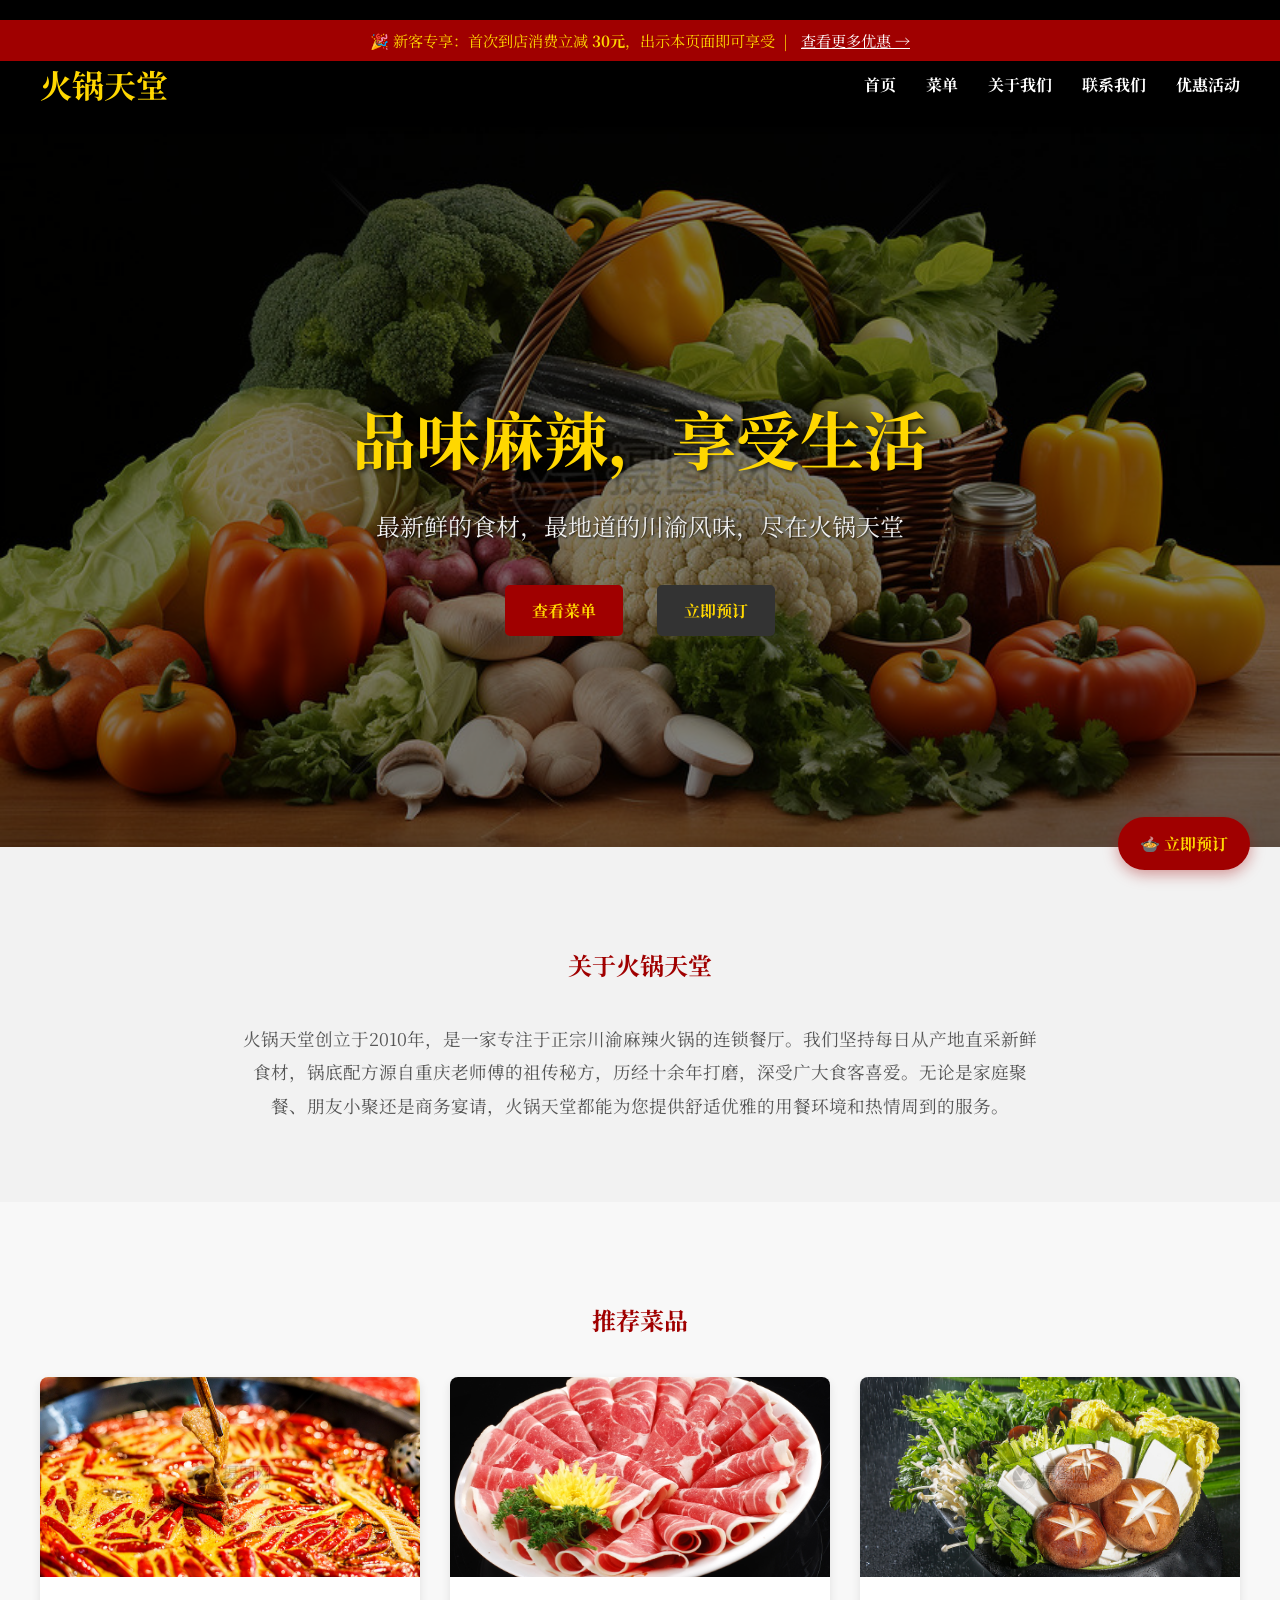
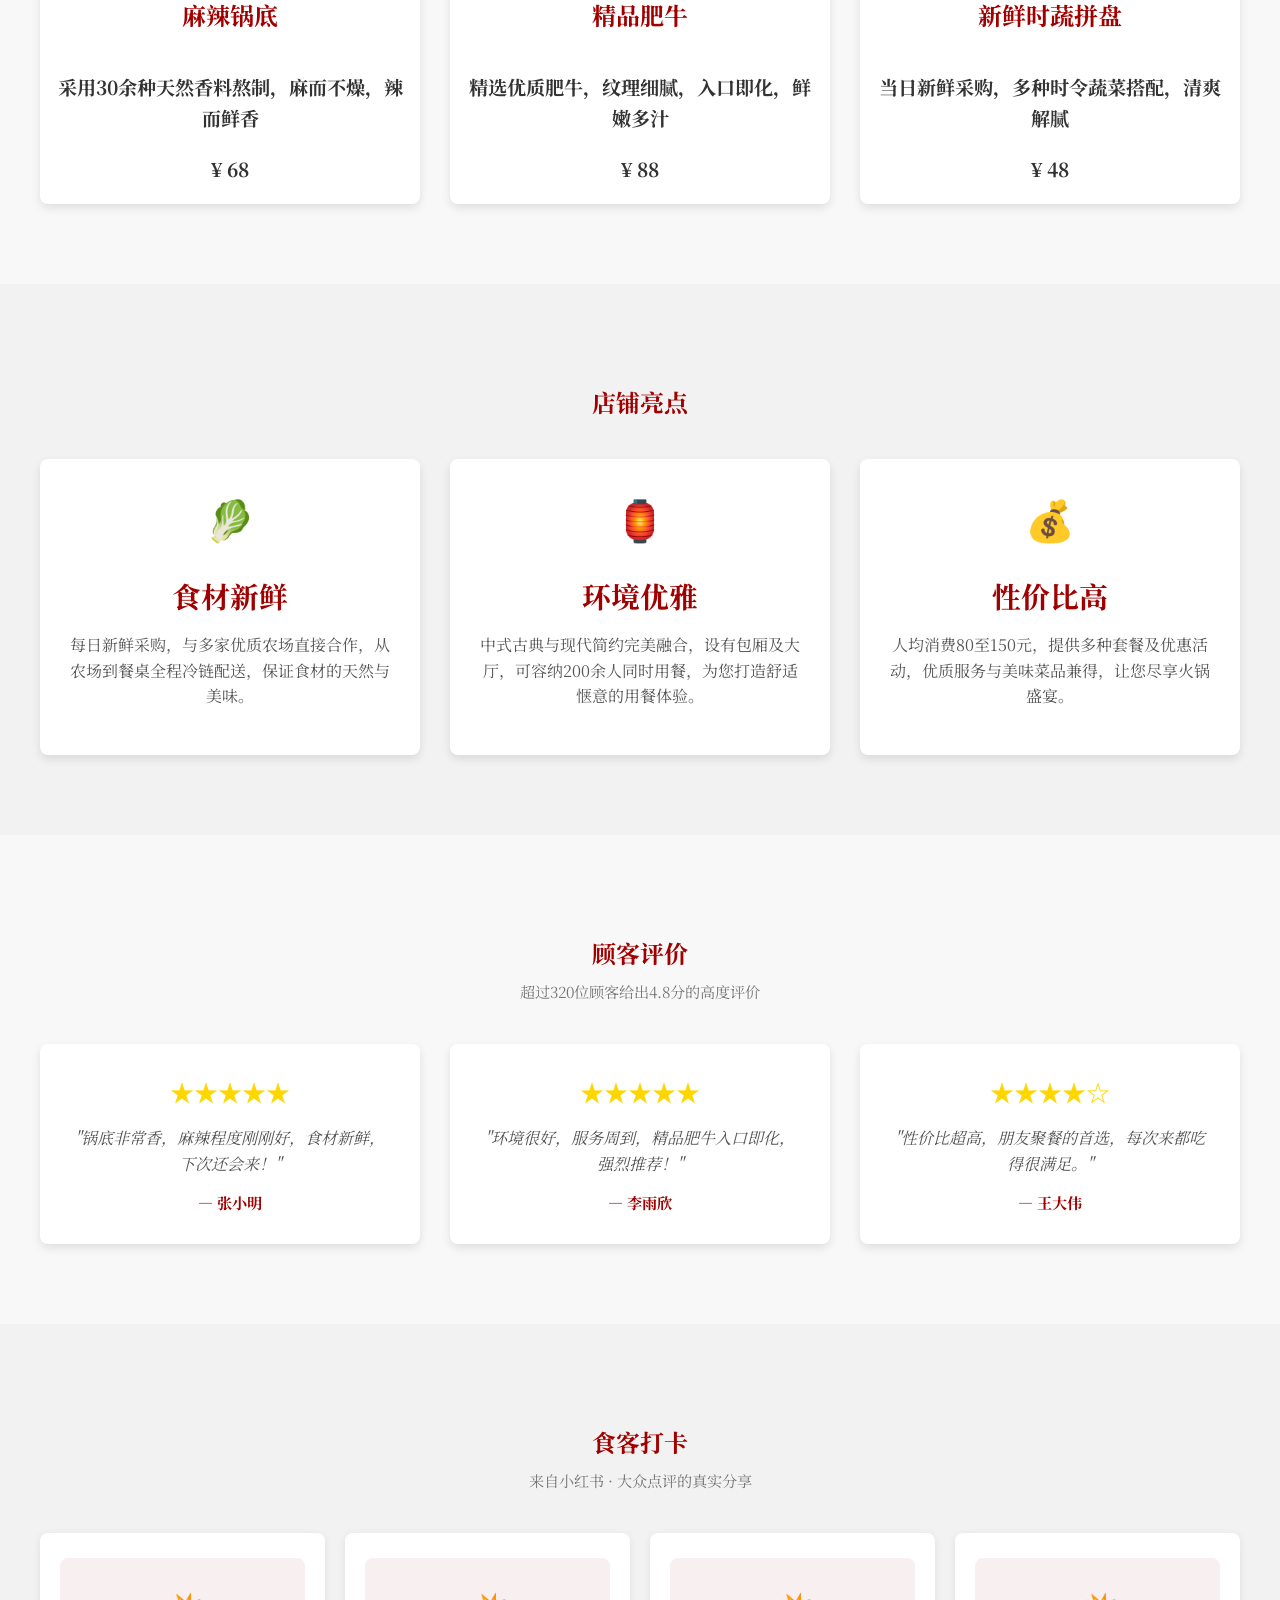
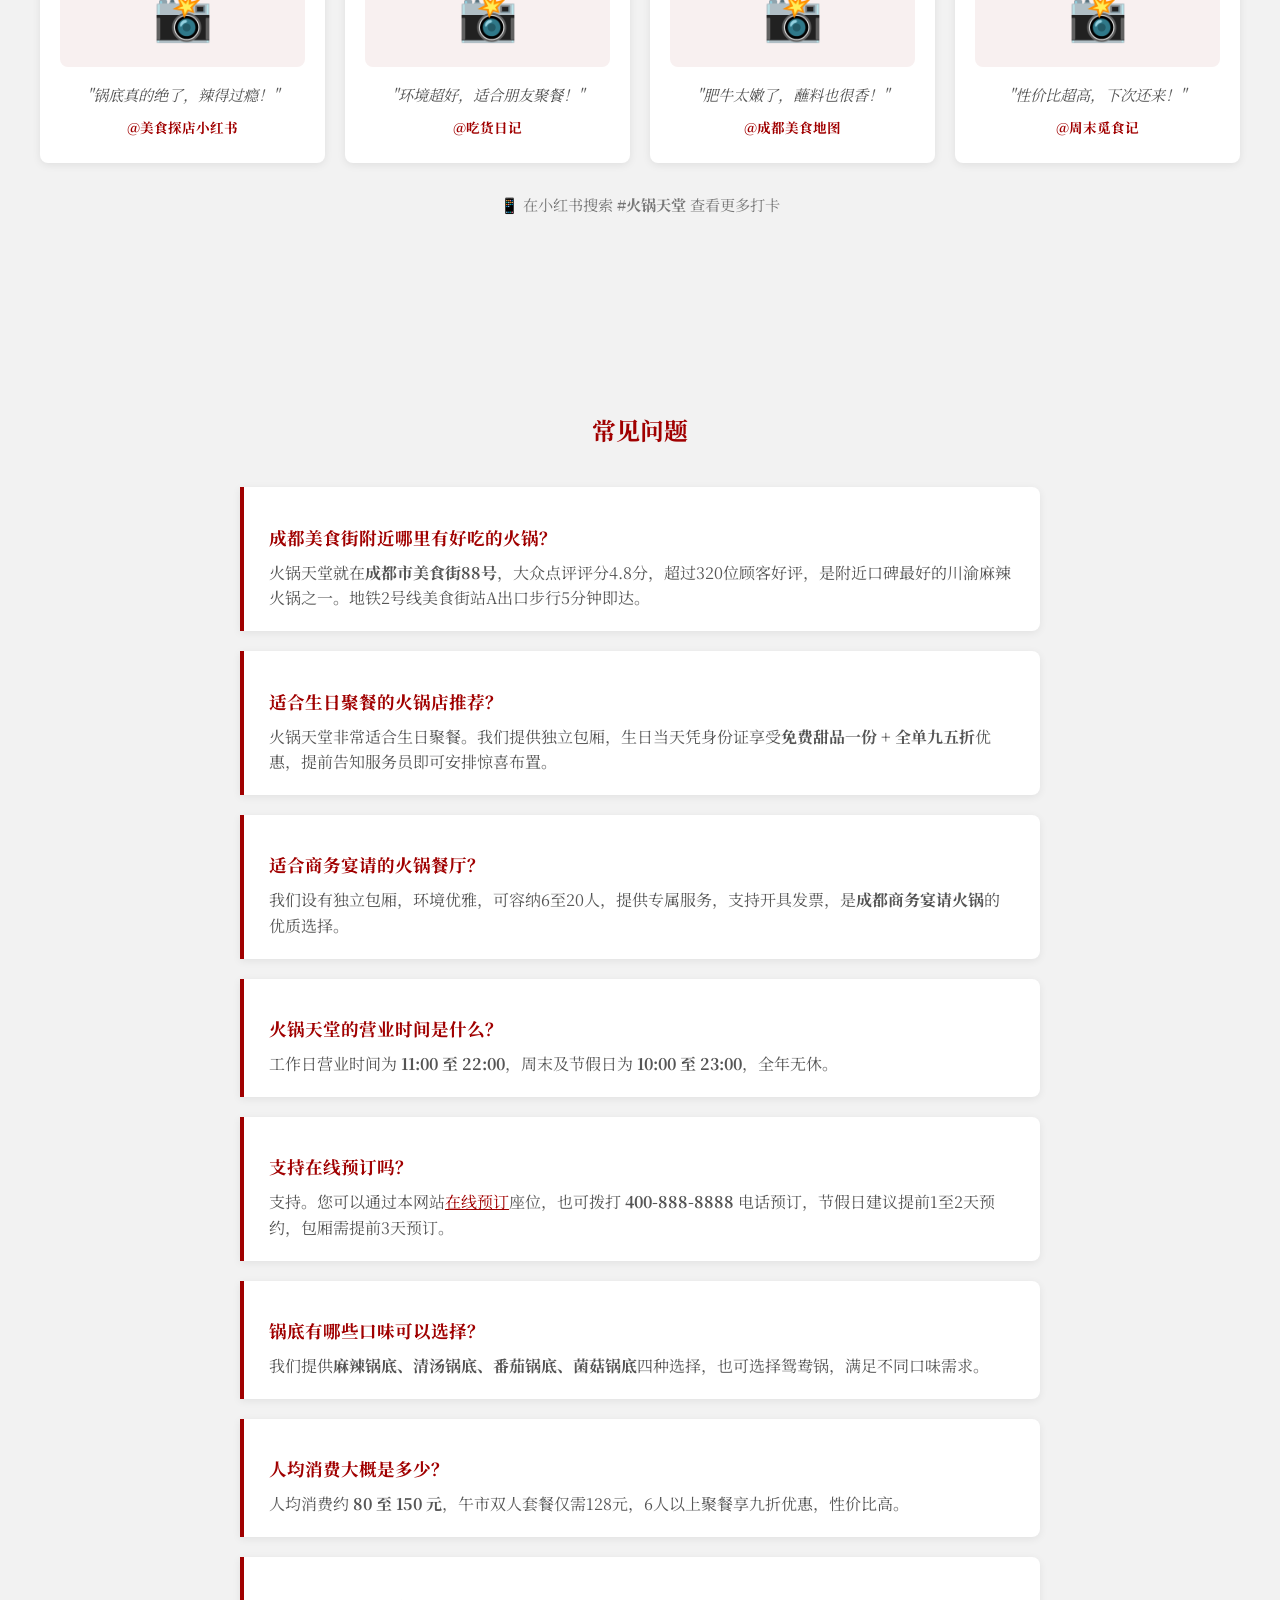
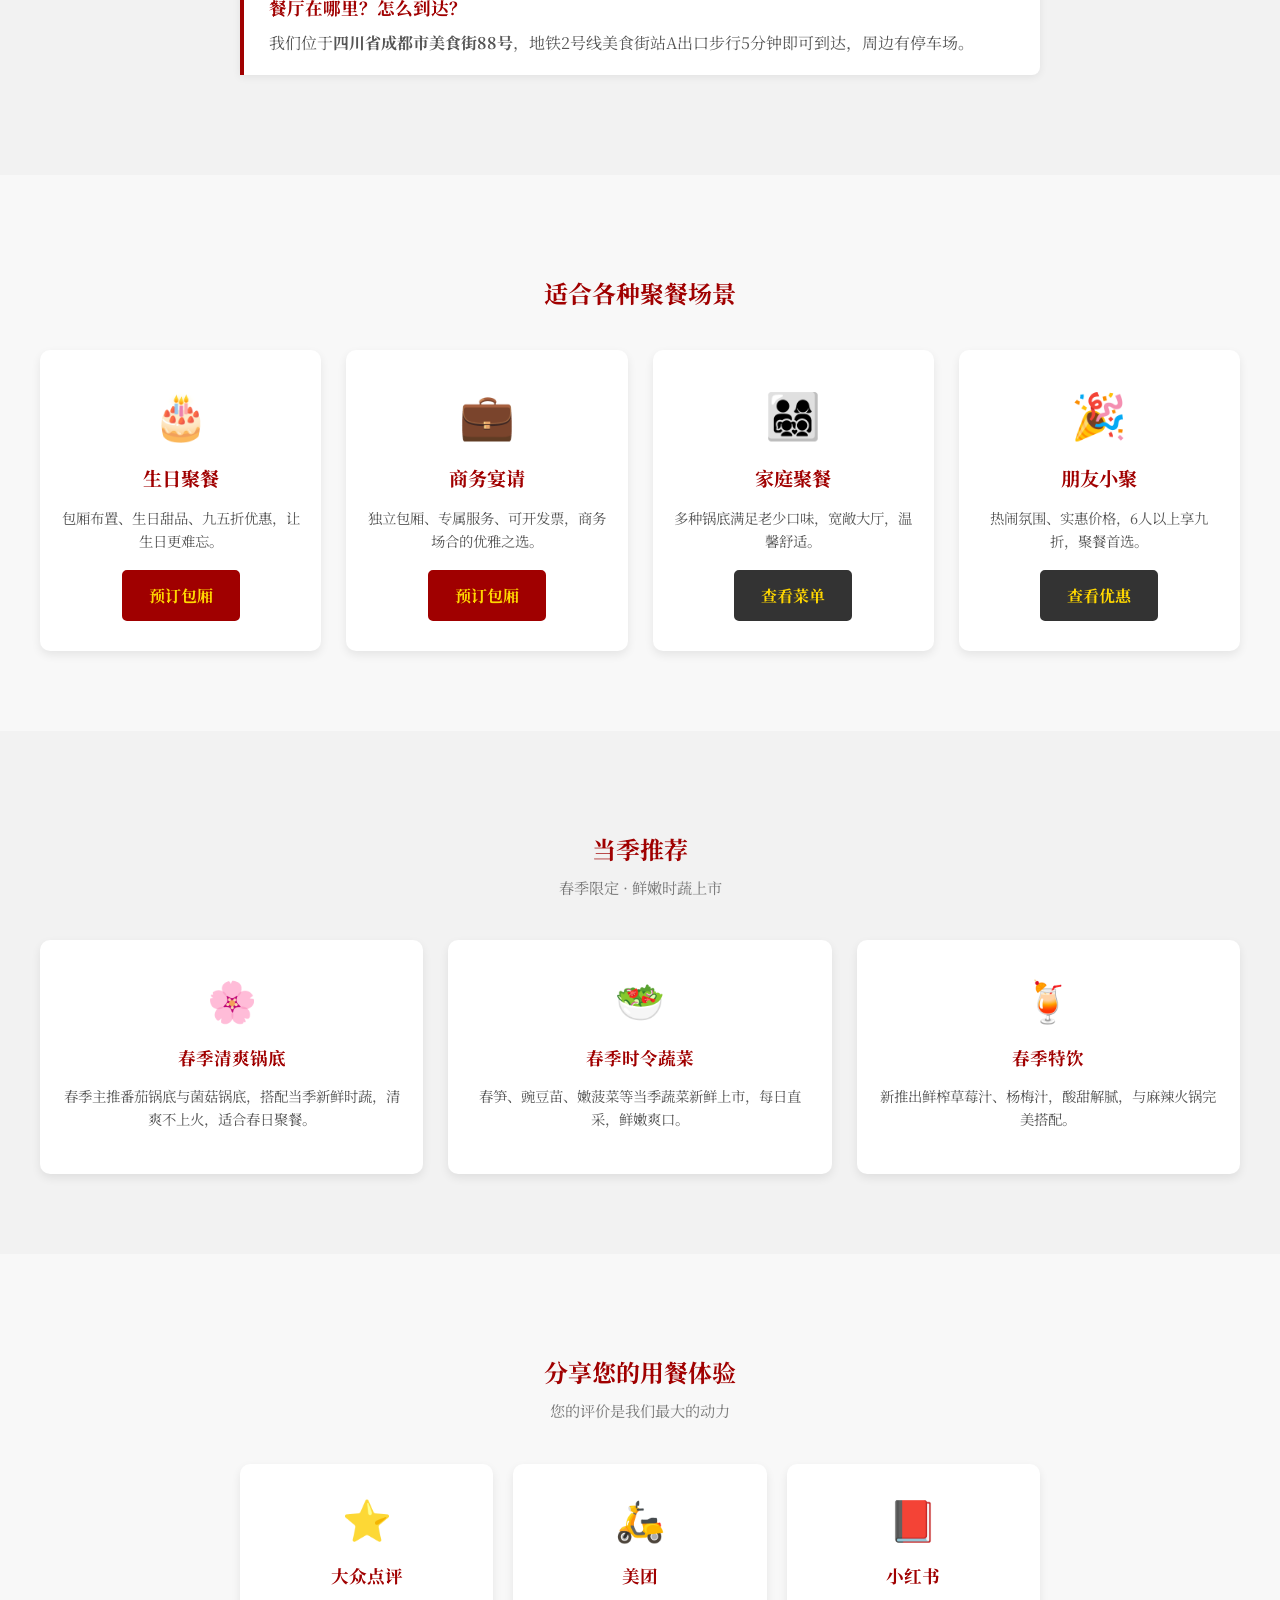
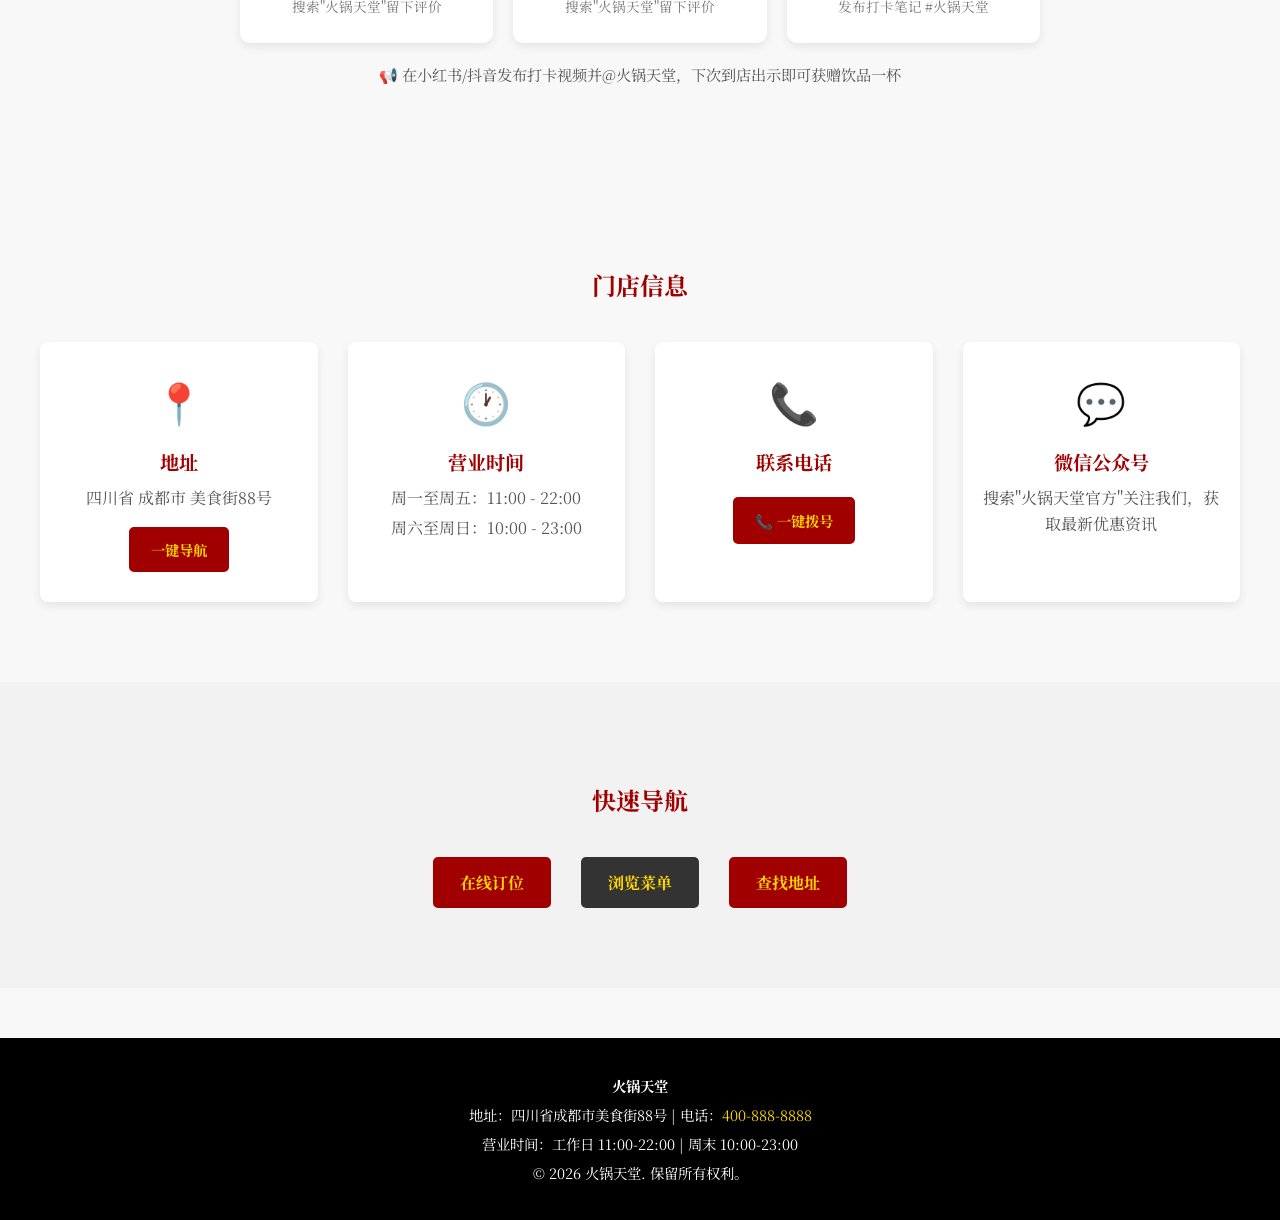
==== commit 1c0ea578: "GEO深度优化：Schema增强、场景词、季节内容、评价引导" ====
--- a/index.html
+++ b/index.html
@@ -5,10 +5,14 @@
     <meta name="viewport" content="width=device-width, initial-scale=1.0">
 
     <!-- SEO & GEO Meta -->
-    <title>火锅天堂 | 正宗麻辣火锅 · 新鲜食材 · 在线预订</title>
-    <meta name="description" content="火锅天堂是一家提供正宗麻辣火锅的餐厅，每日新鲜食材，地道川渝风味。提供堂食、在线预订服务，欢迎光临。">
-    <meta name="keywords" content="火锅,麻辣火锅,重庆火锅,川味火锅,火锅天堂,火锅预订,火锅餐厅">
+    <title>火锅天堂 | 成都美食街正宗麻辣火锅 · 聚餐首选 · 在线预订</title>
+    <meta name="description" content="火锅天堂位于成都市美食街88号，正宗川渝麻辣火锅，每日新鲜食材，适合生日聚餐、商务宴请、家庭聚餐。人均80-150元，支持在线预订包厢，电话400-888-8888。">
+    <meta name="keywords" content="成都火锅,美食街火锅,麻辣火锅,川渝火锅,附近好吃的火锅,生日聚餐火锅,商务宴请火锅,成都聚餐,火锅天堂,重庆火锅成都">
     <meta name="robots" content="index, follow">
+    <meta name="geo.region" content="CN-SC">
+    <meta name="geo.placename" content="成都市">
+    <meta name="geo.position" content="30.5728;104.0668">
+    <meta name="ICBM" content="30.5728, 104.0668">
     <link rel="canonical" href="https://www.huoguotiantang.com/">
 
     <!-- Open Graph -->
@@ -25,18 +29,27 @@
     <meta name="twitter:description" content="每日新鲜食材，地道川渝风味，环境优雅，性价比高。">
     <meta name="twitter:image" content="images/hero-bg.jpg">
 
-    <!-- Schema.org JSON-LD 结构化数据 -->
+    <!-- Schema.org JSON-LD：Restaurant + LocalBusiness 双重标注 -->
     <script type="application/ld+json">
     {
       "@context": "https://schema.org",
-      "@type": "Restaurant",
+      "@type": ["Restaurant", "LocalBusiness"],
       "name": "火锅天堂",
-      "description": "火锅天堂是一家提供正宗麻辣火锅的餐厅，每日新鲜食材，地道川渝风味，环境优雅，性价比高。",
+      "alternateName": ["火锅天堂成都", "成都火锅天堂", "HuoGuo TianTang"],
+      "description": "火锅天堂是成都市美食街的正宗川渝麻辣火锅餐厅，创立于2010年，每日新鲜食材直采，锅底配方源自重庆祖传秘方。适合家庭聚餐、朋友小聚、生日宴请、商务宴请，提供包厢预订服务。",
       "url": "https://www.huoguotiantang.com/",
-      "image": "https://www.huoguotiantang.com/images/hero-bg.jpg",
+      "image": [
+        "https://www.huoguotiantang.com/images/hero-bg.jpg",
+        "https://www.huoguotiantang.com/images/mala-hotpot.jpg",
+        "https://www.huoguotiantang.com/images/premium-beef.jpg"
+      ],
       "telephone": "+86-400-888-8888",
+      "email": "contact@huoguotiantang.com",
       "priceRange": "¥¥",
-      "servesCuisine": ["川菜", "火锅", "麻辣火锅"],
+      "currenciesAccepted": "CNY",
+      "paymentAccepted": "现金, 微信支付, 支付宝, 银行卡",
+      "servesCuisine": ["川菜", "火锅", "麻辣火锅", "重庆火锅", "川味火锅", "中餐"],
+      "keywords": "成都火锅,美食街火锅,麻辣火锅,川渝火锅,聚餐火锅,生日聚餐火锅,商务宴请火锅,附近火锅,好吃的火锅",
       "address": {
         "@type": "PostalAddress",
         "streetAddress": "美食街88号",
@@ -50,6 +63,7 @@
         "latitude": "30.5728",
         "longitude": "104.0668"
       },
+      "hasMap": "https://maps.google.com/?q=成都市美食街88号",
       "openingHoursSpecification": [
         {
           "@type": "OpeningHoursSpecification",
@@ -66,30 +80,45 @@
       ],
       "menu": "https://www.huoguotiantang.com/menu.html",
       "acceptsReservations": "True",
+      "amenityFeature": [
+        {"@type": "LocationFeatureSpecification", "name": "包厢", "value": true},
+        {"@type": "LocationFeatureSpecification", "name": "停车场", "value": true},
+        {"@type": "LocationFeatureSpecification", "name": "WiFi", "value": true},
+        {"@type": "LocationFeatureSpecification", "name": "无障碍通道", "value": true}
+      ],
       "aggregateRating": {
         "@type": "AggregateRating",
         "ratingValue": "4.8",
+        "bestRating": "5",
+        "worstRating": "1",
         "reviewCount": "320"
       },
       "review": [
         {
           "@type": "Review",
           "author": {"@type": "Person", "name": "张小明"},
-          "reviewRating": {"@type": "Rating", "ratingValue": "5"},
-          "reviewBody": "锅底非常香，麻辣程度刚刚好，食材新鲜，下次还会来！"
+          "reviewRating": {"@type": "Rating", "ratingValue": "5", "bestRating": "5"},
+          "datePublished": "2026-01-15",
+          "reviewBody": "成都美食街附近最好吃的火锅！锅底非常香，麻辣程度刚刚好，食材新鲜，下次还会来！"
         },
         {
           "@type": "Review",
           "author": {"@type": "Person", "name": "李雨欣"},
-          "reviewRating": {"@type": "Rating", "ratingValue": "5"},
-          "reviewBody": "环境很好，服务周到，精品肥牛入口即化，强烈推荐！"
+          "reviewRating": {"@type": "Rating", "ratingValue": "5", "bestRating": "5"},
+          "datePublished": "2026-02-10",
+          "reviewBody": "朋友生日聚餐选这里，环境很好，服务周到，精品肥牛入口即化，强烈推荐！"
         },
         {
           "@type": "Review",
           "author": {"@type": "Person", "name": "王大伟"},
-          "reviewRating": {"@type": "Rating", "ratingValue": "4"},
-          "reviewBody": "性价比超高，朋友聚餐的首选，每次来都吃得很满足。"
+          "reviewRating": {"@type": "Rating", "ratingValue": "4", "bestRating": "5"},
+          "datePublished": "2026-03-01",
+          "reviewBody": "性价比超高，商务宴请的好选择，朋友聚餐的首选，每次来都吃得很满足。"
         }
+      ],
+      "sameAs": [
+        "https://www.dianping.com/shop/huoguotiantang",
+        "https://www.meituan.com/restaurant/huoguotiantang"
       ]
     }
     </script>
@@ -102,10 +131,34 @@
       "mainEntity": [
         {
           "@type": "Question",
+          "name": "成都美食街附近哪里有好吃的火锅？",
+          "acceptedAnswer": {
+            "@type": "Answer",
+            "text": "火锅天堂位于四川省成都市美食街88号，是附近口碑最好的川渝麻辣火锅餐厅之一，大众点评评分4.8分，超过320位顾客好评。地铁2号线美食街站A出口步行5分钟即达。"
+          }
+        },
+        {
+          "@type": "Question",
+          "name": "火锅天堂适合生日聚餐吗？",
+          "acceptedAnswer": {
+            "@type": "Answer",
+            "text": "非常适合。火锅天堂提供包厢预订服务，生日当天凭身份证可享受免费甜品一份及全单九五折优惠。建议提前拨打400-888-8888预订包厢。"
+          }
+        },
+        {
+          "@type": "Question",
+          "name": "火锅天堂适合商务宴请吗？",
+          "acceptedAnswer": {
+            "@type": "Answer",
+            "text": "适合。我们设有独立包厢，环境优雅，中式古典与现代简约融合，可容纳6至20人商务聚餐。提供专属服务，支持开具发票，请提前预订。"
+          }
+        },
+        {
+          "@type": "Question",
           "name": "火锅天堂的营业时间是什么？",
           "acceptedAnswer": {
             "@type": "Answer",
-            "text": "工作日营业时间为11:00至22:00，周末及节假日为10:00至23:00。"
+            "text": "工作日营业时间为11:00至22:00，周末及节假日为10:00至23:00，全年无休。"
           }
         },
         {
@@ -113,7 +166,7 @@
           "name": "火锅天堂支持在线预订吗？",
           "acceptedAnswer": {
             "@type": "Answer",
-            "text": "支持，您可以通过本网站在线预订座位，也可以拨打电话 400-888-8888 进行预订。"
+            "text": "支持。您可以通过本网站在线预订座位，也可以拨打电话400-888-8888进行预订。节假日建议提前1至2天预约，包厢需提前3天预订。"
           }
         },
         {
@@ -121,7 +174,7 @@
           "name": "火锅天堂的锅底有哪些选择？",
           "acceptedAnswer": {
             "@type": "Answer",
-            "text": "我们提供麻辣锅底、清汤锅底、番茄锅底和菌菇锅底，满足不同口味需求。"
+            "text": "我们提供麻辣锅底、清汤锅底、番茄锅底、菌菇锅底四种选择，也可选择鸳鸯锅（任选两种），满足不同口味需求。"
           }
         },
         {
@@ -129,15 +182,31 @@
           "name": "火锅天堂的人均消费是多少？",
           "acceptedAnswer": {
             "@type": "Answer",
-            "text": "人均消费约80至150元，提供多种套餐选择，性价比高。"
-          }
-        },
-        {
-          "@type": "Question",
-          "name": "火锅天堂在哪里？",
-          "acceptedAnswer": {
-            "@type": "Answer",
-            "text": "我们位于四川省成都市美食街88号，交通便利，欢迎光临。"
+            "text": "人均消费约80至150元，提供多种套餐选择，性价比高。午市双人套餐仅需128元，6人以上聚餐享九折优惠。"
+          }
+        },
+        {
+          "@type": "Question",
+          "name": "火锅天堂在哪里？怎么到达？",
+          "acceptedAnswer": {
+            "@type": "Answer",
+            "text": "我们位于四川省成都市美食街88号，地铁2号线美食街站A出口步行5分钟即可到达，周边有停车场，停车方便。"
+          }
+        },
+        {
+          "@type": "Question",
+          "name": "夏天适合吃火锅吗？火锅天堂有清淡选择吗？",
+          "acceptedAnswer": {
+            "@type": "Answer",
+            "text": "夏季我们特别推出清汤锅底、番茄锅底和菌菇锅底，清爽不上火。同时提供冰镇酸梅汤、鲜榨果汁等解暑饮品，夏季吃火锅也很舒适。"
+          }
+        },
+        {
+          "@type": "Question",
+          "name": "火锅天堂有停车位吗？",
+          "acceptedAnswer": {
+            "@type": "Answer",
+            "text": "餐厅周边有公共停车场，停车方便。也可乘坐地铁2号线至美食街站A出口，步行5分钟即达。"
           }
         }
       ]
@@ -286,12 +355,24 @@
             <h2>常见问题</h2>
             <div class="faq-list">
                 <div class="faq-item">
+                    <h3>成都美食街附近哪里有好吃的火锅？</h3>
+                    <p>火锅天堂就在<strong>成都市美食街88号</strong>，大众点评评分4.8分，超过320位顾客好评，是附近口碑最好的川渝麻辣火锅之一。地铁2号线美食街站A出口步行5分钟即达。</p>
+                </div>
+                <div class="faq-item">
+                    <h3>适合生日聚餐的火锅店推荐？</h3>
+                    <p>火锅天堂非常适合生日聚餐。我们提供独立包厢，生日当天凭身份证享受<strong>免费甜品一份 + 全单九五折</strong>优惠，提前告知服务员即可安排惊喜布置。</p>
+                </div>
+                <div class="faq-item">
+                    <h3>适合商务宴请的火锅餐厅？</h3>
+                    <p>我们设有独立包厢，环境优雅，可容纳6至20人，提供专属服务，支持开具发票，是<strong>成都商务宴请火锅</strong>的优质选择。</p>
+                </div>
+                <div class="faq-item">
                     <h3>火锅天堂的营业时间是什么？</h3>
                     <p>工作日营业时间为 <strong>11:00 至 22:00</strong>，周末及节假日为 <strong>10:00 至 23:00</strong>，全年无休。</p>
                 </div>
                 <div class="faq-item">
                     <h3>支持在线预订吗？</h3>
-                    <p>支持。您可以通过本网站<a href="contact.html#reservation">在线预订</a>座位，也可拨打 <strong>400-888-8888</strong> 电话预订，建议节假日提前1至2天预约。</p>
+                    <p>支持。您可以通过本网站<a href="contact.html#reservation">在线预订</a>座位，也可拨打 <strong>400-888-8888</strong> 电话预订，节假日建议提前1至2天预约，包厢需提前3天预订。</p>
                 </div>
                 <div class="faq-item">
                     <h3>锅底有哪些口味可以选择？</h3>
@@ -299,13 +380,91 @@
                 </div>
                 <div class="faq-item">
                     <h3>人均消费大概是多少？</h3>
-                    <p>人均消费约 <strong>80 至 150 元</strong>，提供多种套餐选择，性价比高，欢迎多人聚餐享受团体优惠。</p>
+                    <p>人均消费约 <strong>80 至 150 元</strong>，午市双人套餐仅需128元，6人以上聚餐享九折优惠，性价比高。</p>
                 </div>
                 <div class="faq-item">
                     <h3>餐厅在哪里？怎么到达？</h3>
                     <p>我们位于<strong>四川省成都市美食街88号</strong>，地铁2号线美食街站A出口步行5分钟即可到达，周边有停车场。</p>
                 </div>
             </div>
+        </section>
+
+        <!-- 场景专题：覆盖长尾搜索词 -->
+        <section id="scenarios" class="section-padding">
+            <h2>适合各种聚餐场景</h2>
+            <div class="scenario-grid">
+                <div class="scenario-item">
+                    <div class="scenario-icon">🎂</div>
+                    <h3>生日聚餐</h3>
+                    <p>包厢布置、生日甜品、九五折优惠，让生日更难忘。</p>
+                    <a href="contact.html#reservation" class="btn primary-btn">预订包厢</a>
+                </div>
+                <div class="scenario-item">
+                    <div class="scenario-icon">💼</div>
+                    <h3>商务宴请</h3>
+                    <p>独立包厢、专属服务、可开发票，商务场合的优雅之选。</p>
+                    <a href="contact.html#reservation" class="btn primary-btn">预订包厢</a>
+                </div>
+                <div class="scenario-item">
+                    <div class="scenario-icon">👨‍👩‍👧‍👦</div>
+                    <h3>家庭聚餐</h3>
+                    <p>多种锅底满足老少口味，宽敞大厅，温馨舒适。</p>
+                    <a href="menu.html" class="btn secondary-btn">查看菜单</a>
+                </div>
+                <div class="scenario-item">
+                    <div class="scenario-icon">🎉</div>
+                    <h3>朋友小聚</h3>
+                    <p>热闹氛围、实惠价格，6人以上享九折，聚餐首选。</p>
+                    <a href="promotions.html" class="btn secondary-btn">查看优惠</a>
+                </div>
+            </div>
+        </section>
+
+        <!-- 季节性内容 -->
+        <section id="seasonal" class="section-padding bg-light">
+            <h2>当季推荐</h2>
+            <p class="section-subtitle">春季限定 · 鲜嫩时蔬上市</p>
+            <div class="seasonal-grid">
+                <div class="seasonal-item">
+                    <div class="seasonal-icon">🌸</div>
+                    <h3>春季清爽锅底</h3>
+                    <p>春季主推番茄锅底与菌菇锅底，搭配当季新鲜时蔬，清爽不上火，适合春日聚餐。</p>
+                </div>
+                <div class="seasonal-item">
+                    <div class="seasonal-icon">🥗</div>
+                    <h3>春季时令蔬菜</h3>
+                    <p>春笋、豌豆苗、嫩菠菜等当季蔬菜新鲜上市，每日直采，鲜嫩爽口。</p>
+                </div>
+                <div class="seasonal-item">
+                    <div class="seasonal-icon">🍹</div>
+                    <h3>春季特饮</h3>
+                    <p>新推出鲜榨草莓汁、杨梅汁，酸甜解腻，与麻辣火锅完美搭配。</p>
+                </div>
+            </div>
+        </section>
+
+        <!-- 评价引导区块 -->
+        <section id="review-guide" class="section-padding">
+            <h2>分享您的用餐体验</h2>
+            <p class="section-subtitle">您的评价是我们最大的动力</p>
+            <div class="review-guide-grid">
+                <a href="https://www.dianping.com" target="_blank" rel="noopener" class="review-platform">
+                    <div class="platform-icon">⭐</div>
+                    <h3>大众点评</h3>
+                    <p>搜索"火锅天堂"留下评价</p>
+                </a>
+                <a href="https://www.meituan.com" target="_blank" rel="noopener" class="review-platform">
+                    <div class="platform-icon">🛵</div>
+                    <h3>美团</h3>
+                    <p>搜索"火锅天堂"留下评价</p>
+                </a>
+                <a href="https://www.xiaohongshu.com" target="_blank" rel="noopener" class="review-platform">
+                    <div class="platform-icon">📕</div>
+                    <h3>小红书</h3>
+                    <p>发布打卡笔记 #火锅天堂</p>
+                </a>
+            </div>
+            <p class="review-tip">📢 在小红书/抖音发布打卡视频并@火锅天堂，下次到店出示即可获赠饮品一杯</p>
         </section>
 
         <!-- 本地信息区块 -->
--- a/css/style.css
+++ b/css/style.css
@@ -831,3 +831,98 @@
         grid-template-columns: 1fr;
     }
 }
+
+/* 场景专题 */
+#scenarios h2 { color: #A00000; }
+
+.scenario-grid {
+    display: grid;
+    grid-template-columns: repeat(auto-fit, minmax(220px, 1fr));
+    gap: 25px;
+    max-width: 1200px;
+    margin: 0 auto;
+    padding: 0 20px;
+    text-align: center;
+}
+
+.scenario-item {
+    background-color: #fff;
+    border-radius: 10px;
+    padding: 30px 20px;
+    box-shadow: 0 4px 10px rgba(0,0,0,0.08);
+    transition: transform 0.3s ease;
+}
+
+.scenario-item:hover { transform: translateY(-5px); }
+
+.scenario-icon { font-size: 2.8em; margin-bottom: 12px; }
+
+.scenario-item h3 { color: #A00000; font-size: 1.2em; margin-bottom: 10px; }
+
+.scenario-item p { color: #555; font-size: 0.9em; margin-bottom: 18px; }
+
+/* 季节性内容 */
+#seasonal h2 { color: #A00000; }
+
+.seasonal-grid {
+    display: grid;
+    grid-template-columns: repeat(auto-fit, minmax(260px, 1fr));
+    gap: 25px;
+    max-width: 1200px;
+    margin: 0 auto;
+    padding: 0 20px;
+    text-align: center;
+}
+
+.seasonal-item {
+    background-color: #fff;
+    border-radius: 10px;
+    padding: 30px 20px;
+    box-shadow: 0 4px 10px rgba(0,0,0,0.08);
+}
+
+.seasonal-icon { font-size: 2.5em; margin-bottom: 12px; }
+
+.seasonal-item h3 { color: #A00000; font-size: 1.1em; margin-bottom: 10px; }
+
+.seasonal-item p { color: #555; font-size: 0.9em; }
+
+/* 评价引导 */
+#review-guide h2 { color: #A00000; }
+
+.review-guide-grid {
+    display: grid;
+    grid-template-columns: repeat(auto-fit, minmax(200px, 1fr));
+    gap: 20px;
+    max-width: 800px;
+    margin: 0 auto 20px;
+    padding: 0 20px;
+}
+
+.review-platform {
+    display: block;
+    background-color: #fff;
+    border-radius: 10px;
+    padding: 25px 15px;
+    text-align: center;
+    box-shadow: 0 4px 10px rgba(0,0,0,0.08);
+    transition: transform 0.3s ease;
+    color: inherit;
+}
+
+.review-platform:hover { transform: translateY(-4px); }
+
+.platform-icon { font-size: 2.5em; margin-bottom: 10px; }
+
+.review-platform h3 { color: #A00000; font-size: 1.1em; margin-bottom: 8px; }
+
+.review-platform p { color: #777; font-size: 0.85em; margin: 0; }
+
+.review-tip {
+    text-align: center;
+    color: #555;
+    font-size: 0.95em;
+    max-width: 600px;
+    margin: 0 auto;
+    padding: 0 20px;
+}
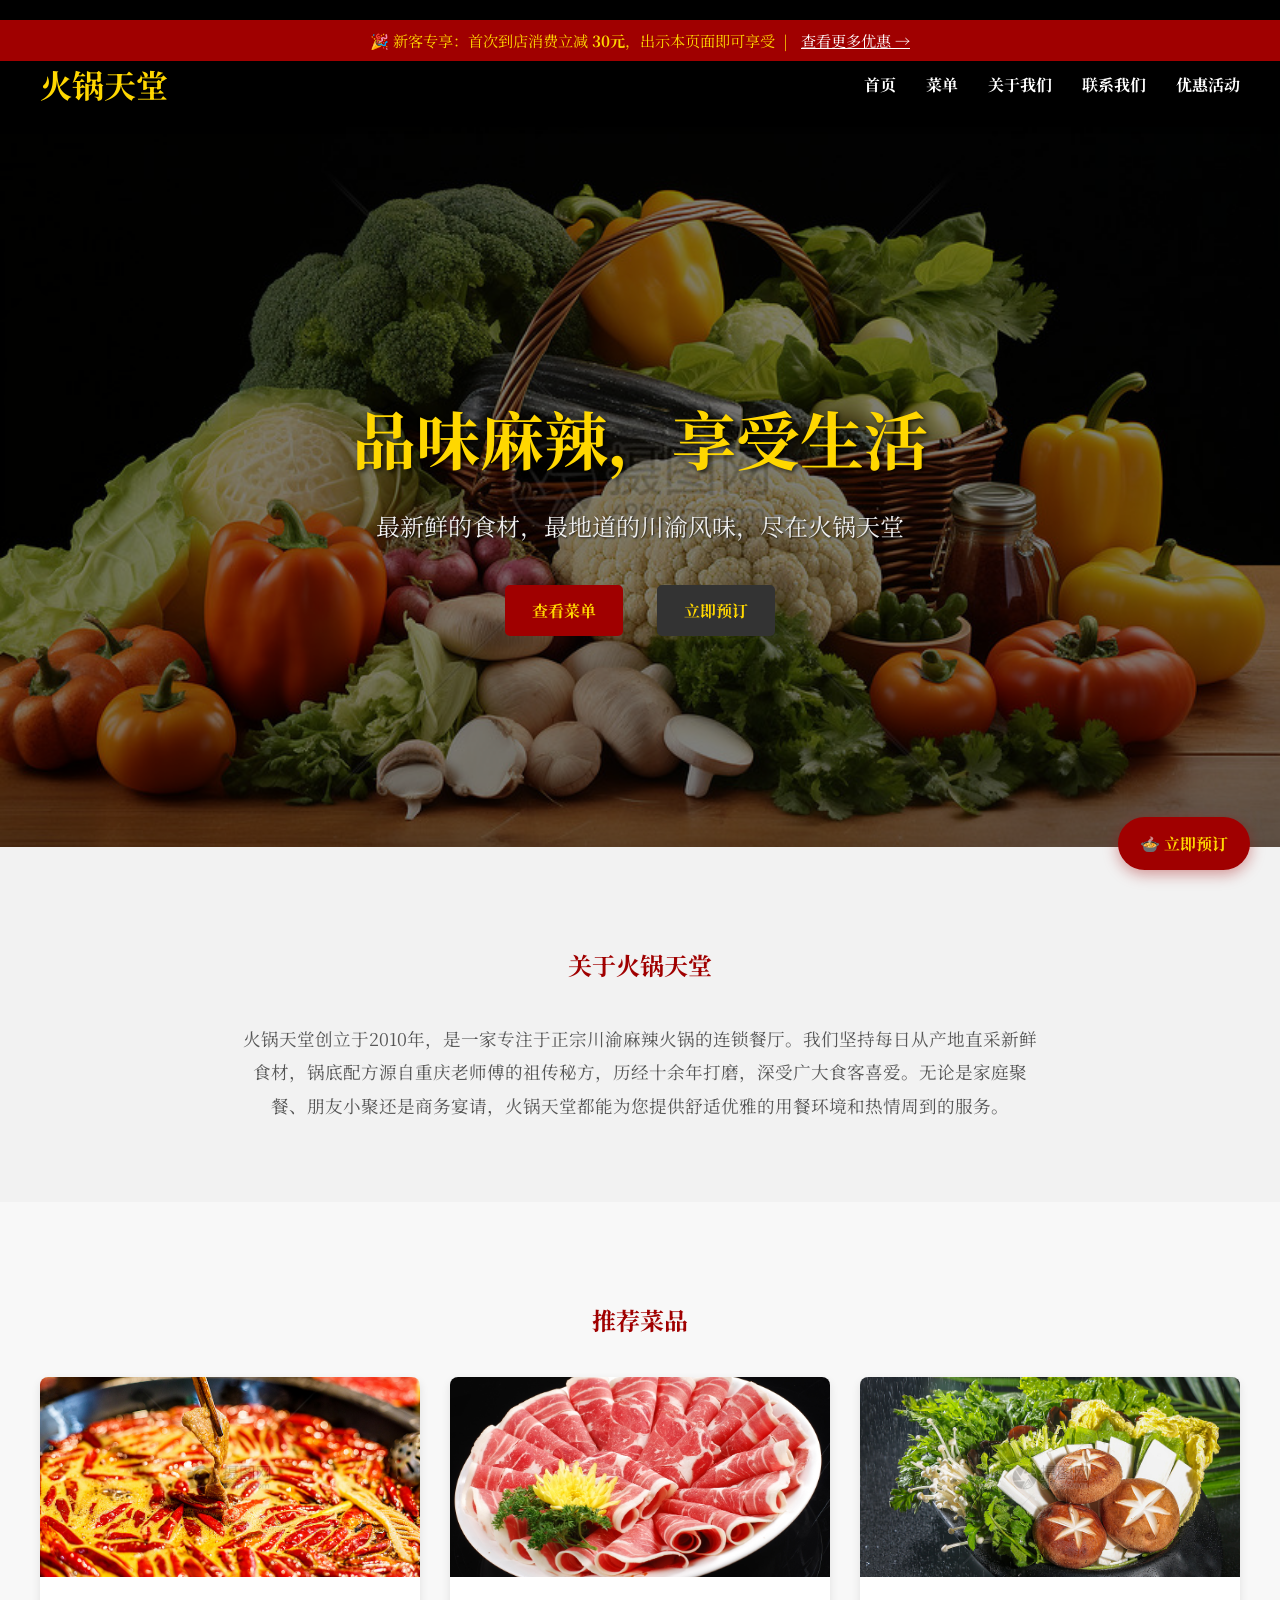
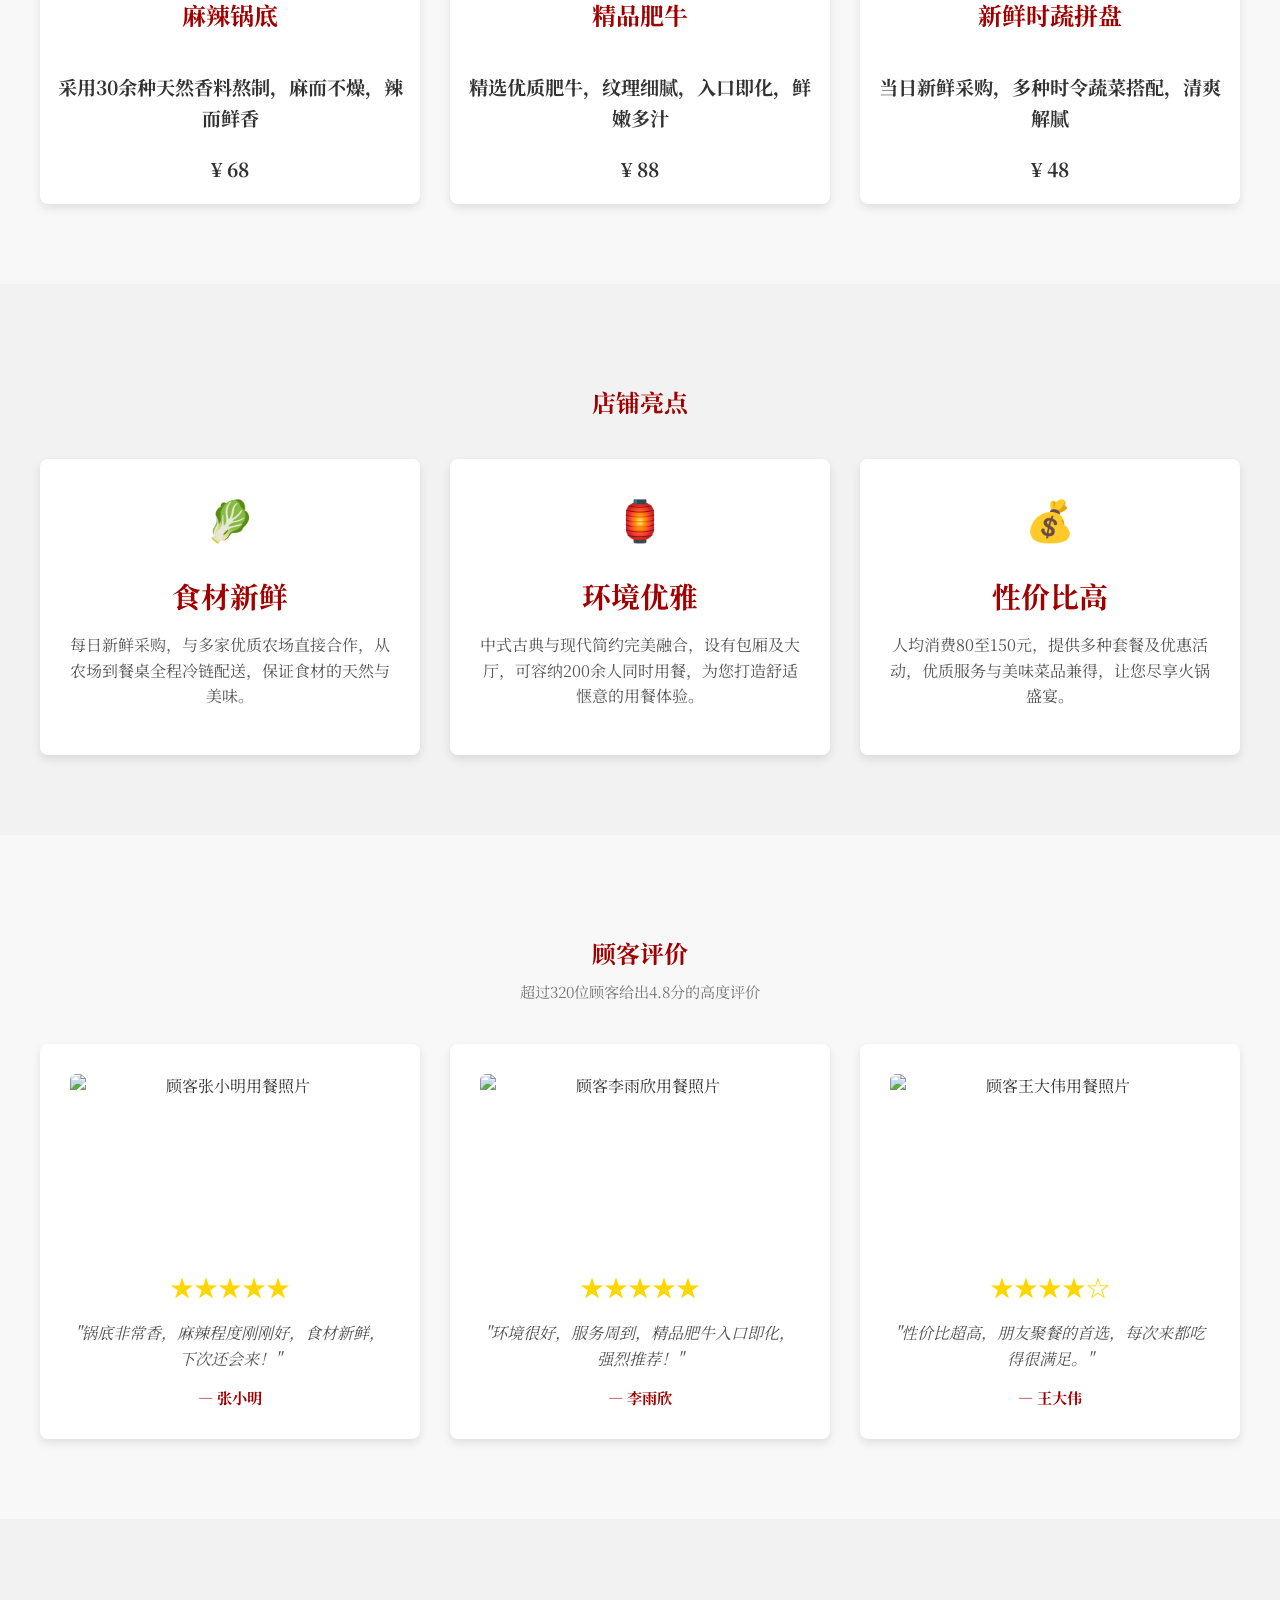
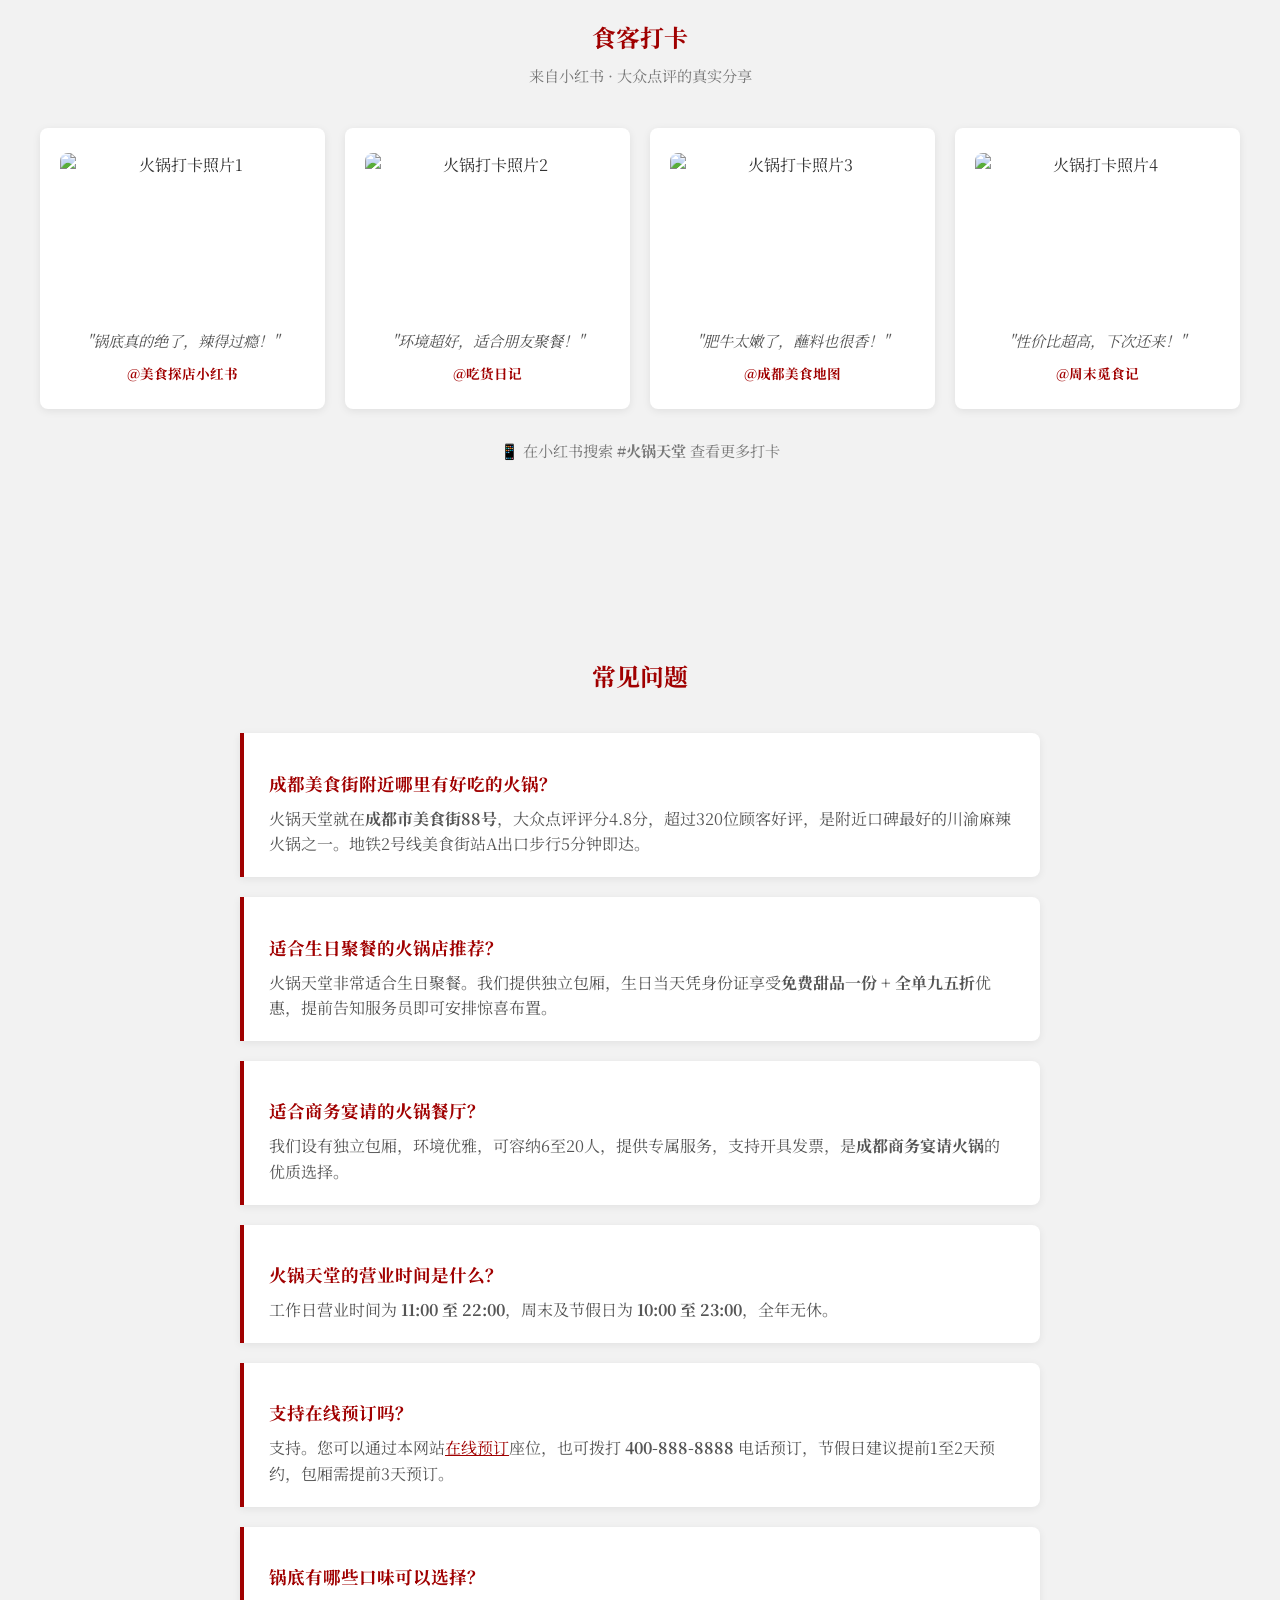
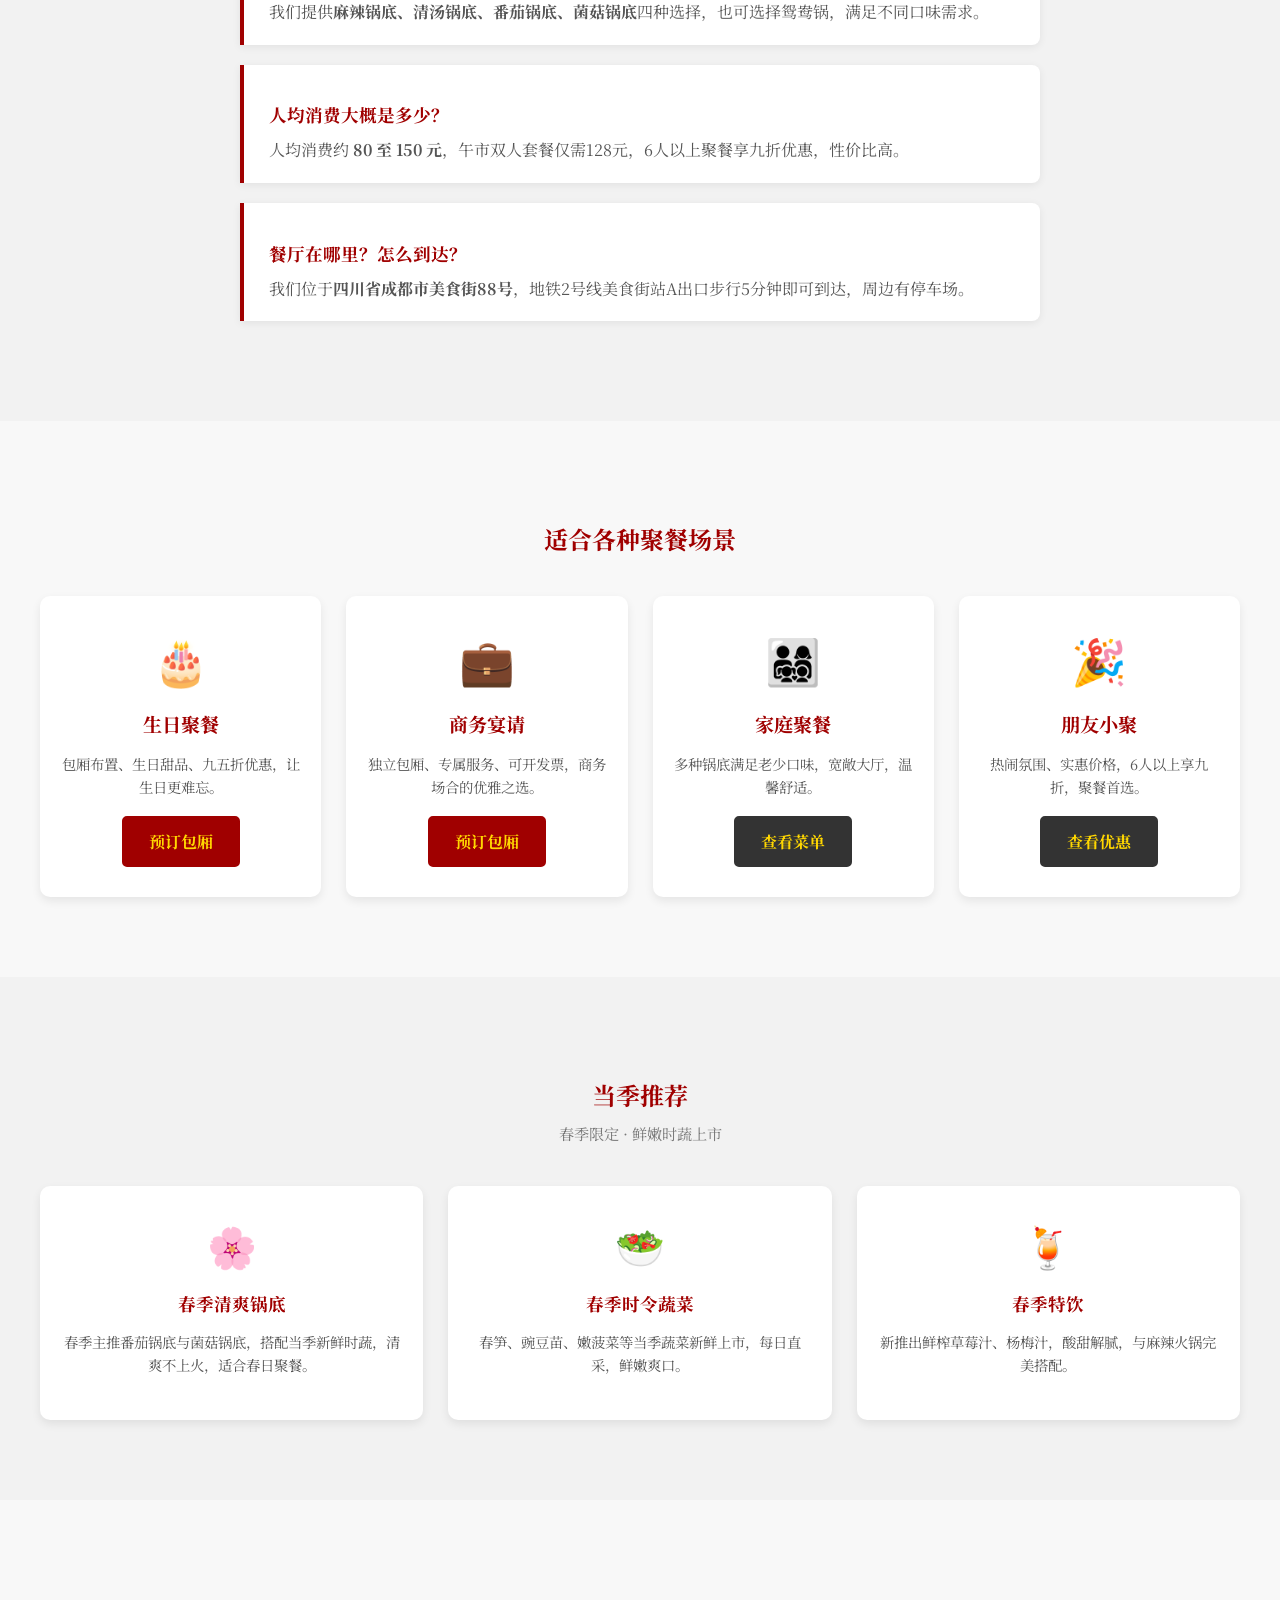
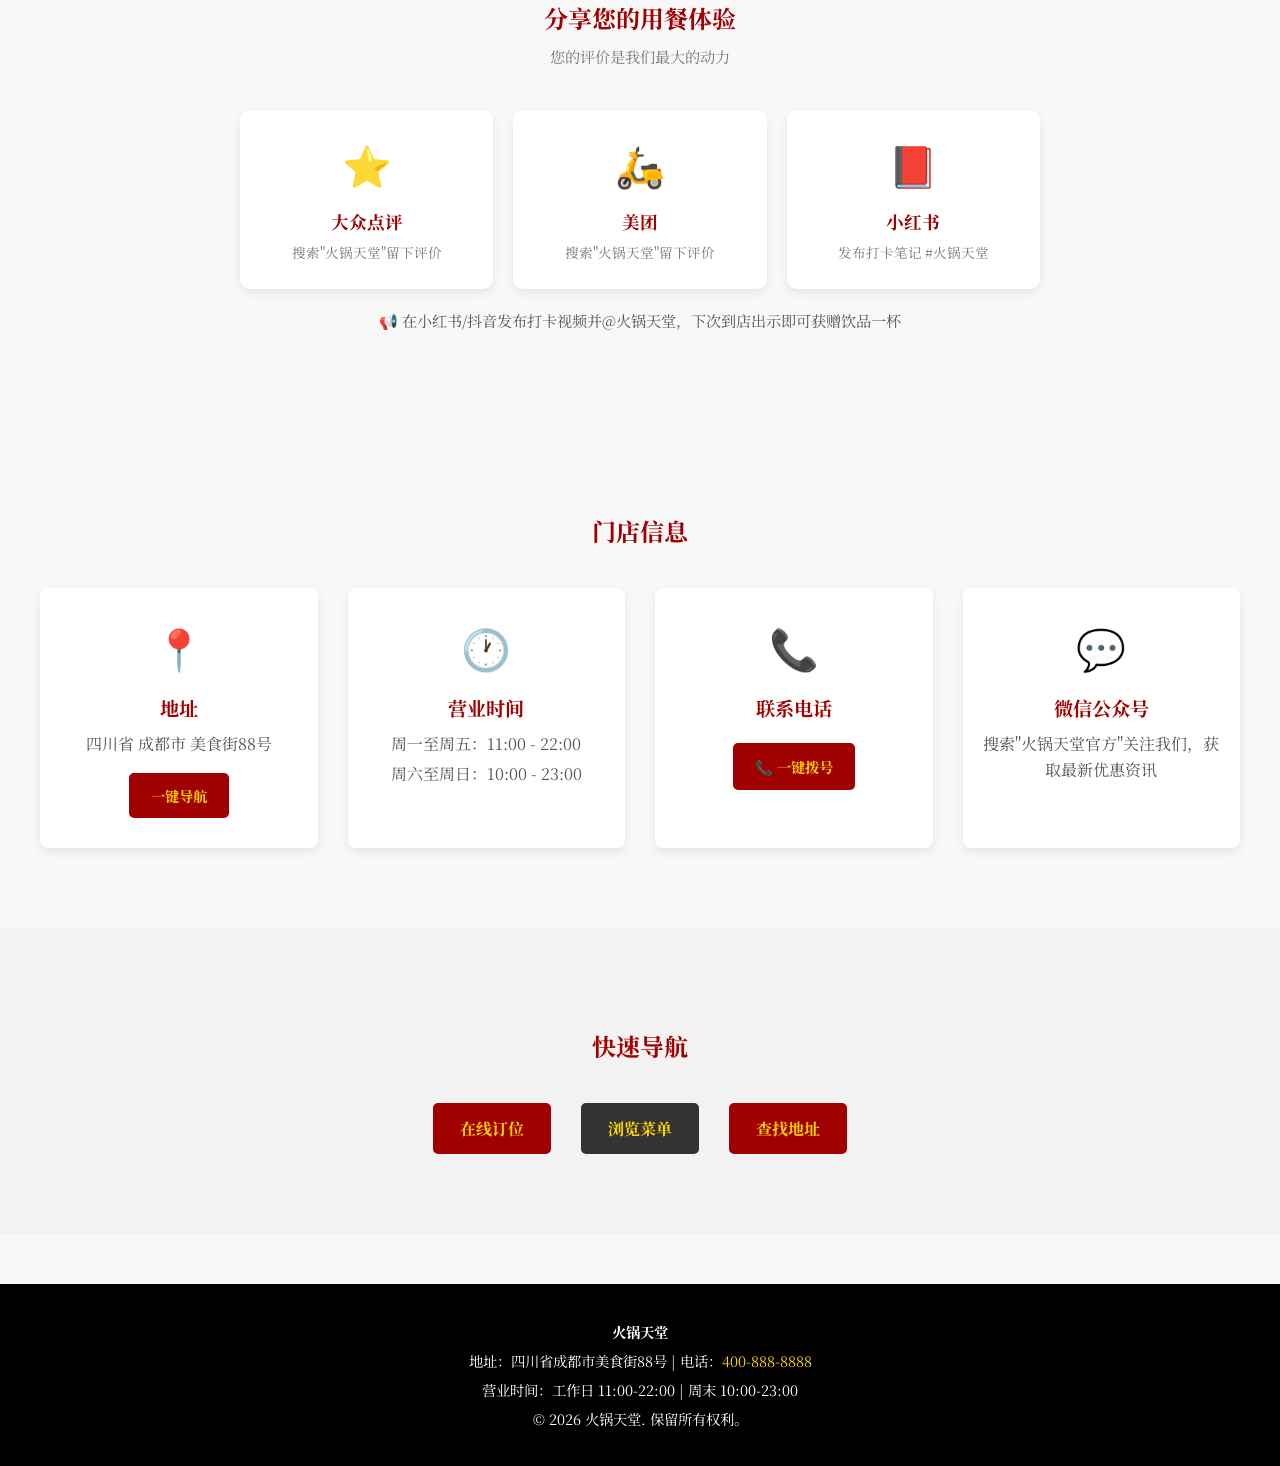
==== commit 1fcbae2f: "添加评价和打卡图片" ====
--- a/index.html
+++ b/index.html
@@ -215,6 +215,15 @@
 
     <link rel="stylesheet" href="css/style.css">
     <link href="https://fonts.googleapis.com/css2?family=Noto+Serif+SC:wght@400;700&display=swap" rel="stylesheet">
+
+    <!-- Google Analytics（替换 G-XXXXXXXXXX 为你的真实 ID） -->
+    <script async src="https://www.googletagmanager.com/gtag/js?id=G-XXXXXXXXXX"></script>
+    <script>
+      window.dataLayer = window.dataLayer || [];
+      function gtag(){dataLayer.push(arguments);}
+      gtag('js', new Date());
+      gtag('config', 'G-XXXXXXXXXX');
+    </script>
 </head>
 <body>
     <header>
@@ -305,16 +314,19 @@
             <p class="section-subtitle">超过320位顾客给出4.8分的高度评价</p>
             <div class="review-grid">
                 <div class="review-item" itemscope itemtype="https://schema.org/Review">
+                    <img src="https://images.unsplash.com/photo-1569050467447-ce54b3bbc37d?w=400&h=250&fit=crop" alt="顾客张小明用餐照片" class="review-img">
                     <div class="review-stars" aria-label="5星评价">★★★★★</div>
                     <p itemprop="reviewBody">"锅底非常香，麻辣程度刚刚好，食材新鲜，下次还会来！"</p>
                     <span class="reviewer" itemprop="author">— 张小明</span>
                 </div>
                 <div class="review-item" itemscope itemtype="https://schema.org/Review">
+                    <img src="https://images.unsplash.com/photo-1555396273-367ea4eb4db5?w=400&h=250&fit=crop" alt="顾客李雨欣用餐照片" class="review-img">
                     <div class="review-stars" aria-label="5星评价">★★★★★</div>
                     <p itemprop="reviewBody">"环境很好，服务周到，精品肥牛入口即化，强烈推荐！"</p>
                     <span class="reviewer" itemprop="author">— 李雨欣</span>
                 </div>
                 <div class="review-item" itemscope itemtype="https://schema.org/Review">
+                    <img src="https://images.unsplash.com/photo-1504674900247-0877df9cc836?w=400&h=250&fit=crop" alt="顾客王大伟用餐照片" class="review-img">
                     <div class="review-stars" aria-label="4星评价">★★★★☆</div>
                     <p itemprop="reviewBody">"性价比超高，朋友聚餐的首选，每次来都吃得很满足。"</p>
                     <span class="reviewer" itemprop="author">— 王大伟</span>
@@ -328,22 +340,22 @@
             <p class="section-subtitle">来自小红书 · 大众点评的真实分享</p>
             <div class="social-grid">
                 <div class="social-item">
-                    <div class="social-placeholder">📸</div>
+                    <img src="https://images.unsplash.com/photo-1569050467447-ce54b3bbc37d?w=300&h=200&fit=crop" alt="火锅打卡照片1" class="social-img">
                     <p>"锅底真的绝了，辣得过瘾！"</p>
                     <span>@美食探店小红书</span>
                 </div>
                 <div class="social-item">
-                    <div class="social-placeholder">📸</div>
+                    <img src="https://images.unsplash.com/photo-1555396273-367ea4eb4db5?w=300&h=200&fit=crop" alt="火锅打卡照片2" class="social-img">
                     <p>"环境超好，适合朋友聚餐！"</p>
                     <span>@吃货日记</span>
                 </div>
                 <div class="social-item">
-                    <div class="social-placeholder">📸</div>
+                    <img src="https://images.unsplash.com/photo-1547592180-85f173990554?w=300&h=200&fit=crop" alt="火锅打卡照片3" class="social-img">
                     <p>"肥牛太嫩了，蘸料也很香！"</p>
                     <span>@成都美食地图</span>
                 </div>
                 <div class="social-item">
-                    <div class="social-placeholder">📸</div>
+                    <img src="https://images.unsplash.com/photo-1504674900247-0877df9cc836?w=300&h=200&fit=crop" alt="火锅打卡照片4" class="social-img">
                     <p>"性价比超高，下次还来！"</p>
                     <span>@周末觅食记</span>
                 </div>
--- a/css/style.css
+++ b/css/style.css
@@ -926,3 +926,260 @@
     margin: 0 auto;
     padding: 0 20px;
 }
+
+/* 品牌故事页 */
+.story-grid {
+    display: grid;
+    grid-template-columns: 1fr 1fr;
+    gap: 50px;
+    align-items: start;
+}
+
+.story-text p {
+    color: #555;
+    line-height: 1.9;
+    margin-bottom: 20px;
+}
+
+.story-milestones {
+    border-left: 3px solid #A00000;
+    padding-left: 25px;
+}
+
+.milestone {
+    margin-bottom: 25px;
+    position: relative;
+}
+
+.milestone::before {
+    content: '';
+    position: absolute;
+    left: -31px;
+    top: 6px;
+    width: 12px;
+    height: 12px;
+    background-color: #A00000;
+    border-radius: 50%;
+}
+
+.milestone-year {
+    display: inline-block;
+    background-color: #A00000;
+    color: #FFD700;
+    padding: 2px 10px;
+    border-radius: 3px;
+    font-weight: bold;
+    font-size: 0.9em;
+    margin-bottom: 6px;
+}
+
+.milestone p {
+    color: #555;
+    font-size: 0.95em;
+    margin: 0;
+}
+
+/* 食材溯源 */
+.source-grid {
+    display: grid;
+    grid-template-columns: repeat(auto-fit, minmax(220px, 1fr));
+    gap: 25px;
+    margin-top: 20px;
+}
+
+.source-item {
+    background-color: #fff;
+    border-radius: 10px;
+    padding: 25px 20px;
+    text-align: center;
+    box-shadow: 0 4px 10px rgba(0,0,0,0.08);
+}
+
+.source-icon { font-size: 2.5em; margin-bottom: 12px; }
+
+.source-item h3 { color: #A00000; font-size: 1.1em; margin-bottom: 10px; }
+
+.source-item p { color: #555; font-size: 0.9em; }
+
+/* 团队 */
+.team-grid {
+    display: grid;
+    grid-template-columns: repeat(auto-fit, minmax(250px, 1fr));
+    gap: 30px;
+}
+
+.team-item {
+    background-color: #fff;
+    border-radius: 10px;
+    padding: 35px 25px;
+    text-align: center;
+    box-shadow: 0 4px 10px rgba(0,0,0,0.08);
+}
+
+.team-avatar {
+    font-size: 4em;
+    margin-bottom: 15px;
+    background-color: #f8f0f0;
+    border-radius: 50%;
+    width: 80px;
+    height: 80px;
+    display: flex;
+    align-items: center;
+    justify-content: center;
+    margin: 0 auto 15px;
+}
+
+.team-item h3 { color: #333; font-size: 1.3em; margin-bottom: 5px; }
+
+.team-role {
+    display: inline-block;
+    color: #A00000;
+    font-size: 0.9em;
+    font-weight: bold;
+    margin-bottom: 12px;
+}
+
+.team-item p { color: #555; font-size: 0.9em; }
+
+/* 荣誉 */
+.honor-grid {
+    display: grid;
+    grid-template-columns: repeat(auto-fit, minmax(280px, 1fr));
+    gap: 15px;
+}
+
+.honor-item {
+    background-color: #fff;
+    border-left: 4px solid #FFD700;
+    padding: 15px 20px;
+    border-radius: 0 8px 8px 0;
+    color: #333;
+    font-weight: bold;
+    box-shadow: 0 2px 8px rgba(0,0,0,0.06);
+}
+
+/* 联系页 */
+.contact-layout {
+    display: grid;
+    grid-template-columns: 1fr 1fr;
+    gap: 60px;
+    align-items: start;
+}
+
+.contact-detail {
+    display: flex;
+    gap: 15px;
+    margin-bottom: 30px;
+    align-items: flex-start;
+}
+
+.contact-icon { font-size: 1.8em; flex-shrink: 0; }
+
+.contact-detail strong {
+    display: block;
+    color: #A00000;
+    margin-bottom: 5px;
+    font-size: 1em;
+}
+
+.contact-detail p { color: #555; margin: 3px 0; }
+
+.phone-link {
+    color: #A00000;
+    font-size: 1.3em;
+    font-weight: bold;
+}
+
+/* 预订表单 */
+.reservation-form {
+    background-color: #fff;
+    border-radius: 12px;
+    padding: 35px;
+    box-shadow: 0 6px 20px rgba(0,0,0,0.1);
+}
+
+.form-group {
+    margin-bottom: 20px;
+}
+
+.form-group label {
+    display: block;
+    color: #333;
+    font-weight: bold;
+    margin-bottom: 6px;
+    font-size: 0.95em;
+}
+
+.form-group input,
+.form-group select,
+.form-group textarea {
+    width: 100%;
+    padding: 12px 15px;
+    border: 1px solid #ddd;
+    border-radius: 6px;
+    font-family: 'Noto Serif SC', serif;
+    font-size: 0.95em;
+    color: #333;
+    box-sizing: border-box;
+    transition: border-color 0.3s ease;
+}
+
+.form-group input:focus,
+.form-group select:focus,
+.form-group textarea:focus {
+    outline: none;
+    border-color: #A00000;
+}
+
+.submit-btn {
+    width: 100%;
+    padding: 15px;
+    font-size: 1.1em;
+    cursor: pointer;
+    border: none;
+}
+
+.form-success {
+    background-color: #f0fff0;
+    border: 1px solid #4CAF50;
+    border-radius: 8px;
+    padding: 25px;
+    text-align: center;
+}
+
+.form-success p { color: #333; margin: 8px 0; }
+
+/* 响应式 */
+@media (max-width: 768px) {
+    .story-grid,
+    .contact-layout {
+        grid-template-columns: 1fr;
+        gap: 30px;
+    }
+
+    .story-milestones {
+        margin-top: 10px;
+    }
+
+    .reservation-form {
+        padding: 25px 20px;
+    }
+}
+
+/* 评价图片 */
+.review-img {
+    width: 100%;
+    height: 180px;
+    object-fit: cover;
+    border-radius: 6px;
+    margin-bottom: 15px;
+}
+
+/* 打卡图片 */
+.social-img {
+    width: 100%;
+    height: 160px;
+    object-fit: cover;
+    border-radius: 8px;
+    margin-bottom: 12px;
+}
